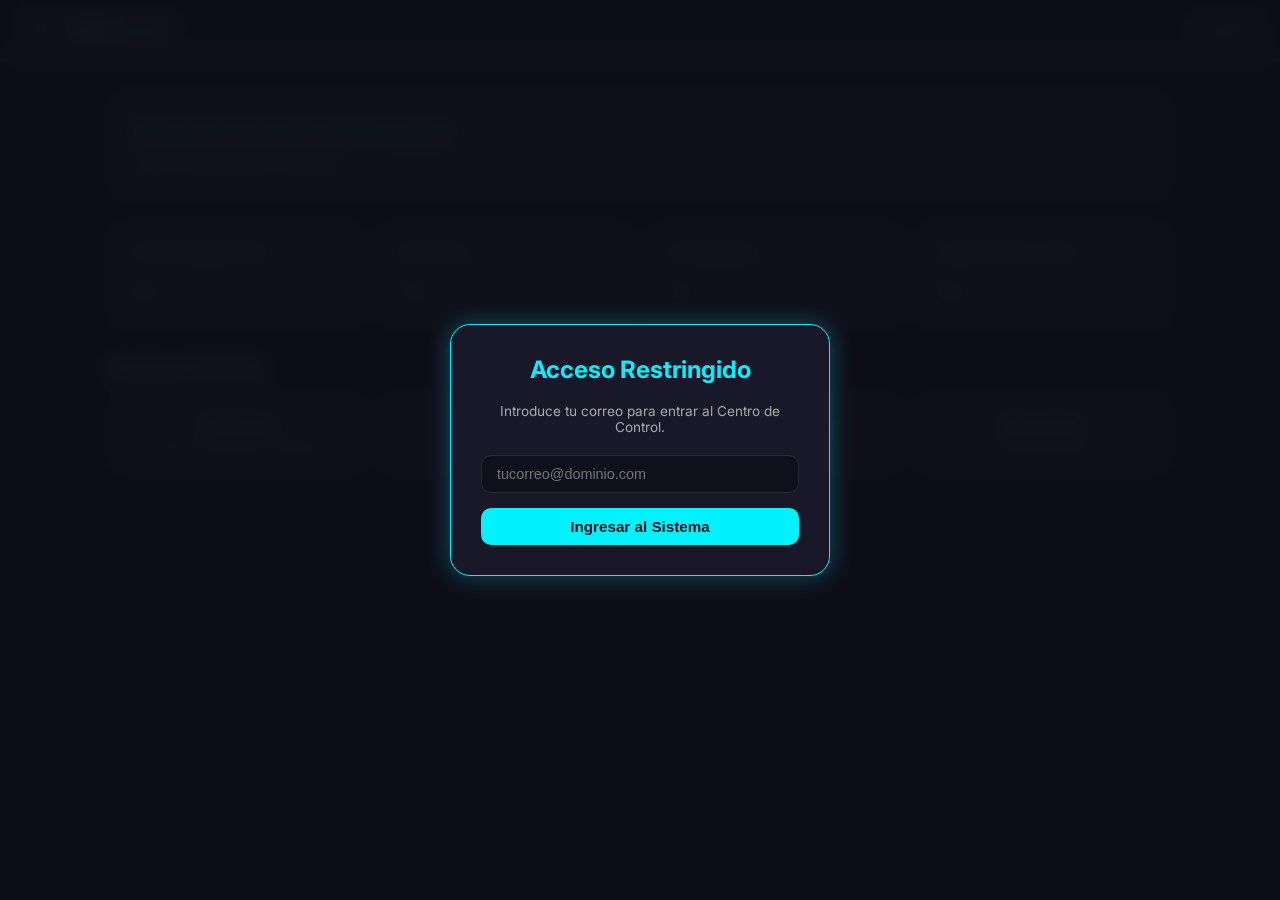
==== admin.html @ abd7623f "Update admin.html" ====
<!DOCTYPE html>
<html lang="es">
<head>
    <meta charset="UTF-8">
    <meta name="viewport" content="width=device-width, initial-scale=1.0">
    <title>Panel de Control - HLG-Tech</title>
    <link href="https://fonts.googleapis.com/css2?family=Inter:wght@300;400;500;700&display=swap" rel="stylesheet">
    <style>
        :root {
            --bg-main: #0f0f1a;
            --bg-card: rgba(30, 30, 45, 0.75);
            --accent: #00f2ff;
            --text-main: #ffffff;
            --text-muted: #aaaaaa;
            --border-color: rgba(255, 255, 255, 0.1);
        }

        body {
            font-family: 'Inter', sans-serif;
            background-color: var(--bg-main);
            color: var(--text-main);
            margin: 0;
            overflow-x: hidden;
        }

        /* --- PANTALLA DE ACCESO / LOGIN POR CORREO --- */
        #authScreen {
            position: fixed;
            top: 0; left: 0; width: 100%; height: 100vh;
            background: rgba(15, 15, 26, 0.95);
            backdrop-filter: blur(10px);
            display: flex;
            justify-content: center;
            align-items: center;
            z-index: 9999;
        }
        .auth-card {
            background: #181828;
            border: 1px solid var(--accent);
            padding: 30px;
            border-radius: 20px;
            width: 100%;
            max-width: 380px;
            box-shadow: 0 0 25px rgba(0, 242, 255, 0.3);
            text-align: center;
            box-sizing: border-box;
        }
        .auth-card h2 { margin-top: 0; color: var(--accent); font-size: 1.5em; }
        .auth-card p { font-size: 0.85em; color: var(--text-muted); margin-bottom: 20px; }
        .auth-card input {
            width: 100%;
            padding: 10px 15px;
            background: #10101c;
            border: 1px solid var(--border-color);
            border-radius: 10px;
            color: #fff;
            font-size: 0.9em;
            margin-bottom: 15px;
            box-sizing: border-box;
            outline: none;
            transition: border-color 0.3s;
        }
        .auth-card input:focus { border-color: var(--accent); }
        .auth-card button {
            width: 100%;
            padding: 10px;
            background: var(--accent);
            color: #0f0f1a;
            border: none;
            border-radius: 10px;
            font-weight: bold;
            cursor: pointer;
            font-size: 0.95em;
            transition: box-shadow 0.3s;
        }
        .auth-card button:hover { box-shadow: 0 0 15px rgba(0, 242, 255, 0.6); }
        #authError { color: #ff4d4d; font-size: 0.8em; margin-top: 10px; display: none; }

        /* --- NAVBAR DEL PANEL --- */
        .backoffice-nav {
            display: flex;
            justify-content: space-between;
            align-items: center;
            background: rgba(20, 20, 30, 0.95);
            border-bottom: 2px solid rgba(0, 242, 255, 0.3);
            padding: 12px 20px;
            position: sticky;
            top: 0;
            z-index: 1000;
            backdrop-filter: blur(10px);
        }
        .nav-left-group {
            display: flex;
            align-items: center;
            gap: 15px;
        }
        .menu-btn {
            background: transparent;
            border: 1px solid var(--border-color);
            color: var(--accent);
            padding: 6px 10px;
            border-radius: 8px;
            cursor: pointer;
            font-size: 1.1em;
            transition: all 0.2s;
        }
        .menu-btn:hover {
            border-color: var(--accent);
            background: rgba(0, 242, 255, 0.1);
        }
        .logo {
            font-size: 1.2em;
            font-weight: bold;
            color: #ffffff;
            text-decoration: none;
            text-shadow: 0 0 10px rgba(0, 242, 255, 0.5);
        }
        .logo span { color: var(--accent); }
        .user-badge {
            font-size: 0.8em;
            color: var(--text-muted);
            background: #181828;
            padding: 5px 12px;
            border-radius: 20px;
            border: 1px solid var(--border-color);
        }

        /* --- MENÚ LATERAL DESPLEGABLE (SIDEBAR) --- */
        .sidebar {
            position: fixed;
            top: 0;
            left: -260px;
            width: 260px;
            height: 100%;
            background: #141420;
            border-right: 1px solid var(--border-color);
            z-index: 1100;
            transition: left 0.3s ease;
            display: flex;
            flex-direction: column;
            box-sizing: border-box;
            padding: 20px;
        }
        .sidebar.open { left: 0; }
        .sidebar-header {
            display: flex;
            justify-content: space-between;
            align-items: center;
            margin-bottom: 30px;
            border-bottom: 1px solid var(--border-color);
            padding-bottom: 15px;
        }
        .close-sidebar {
            background: none;
            border: none;
            color: var(--text-muted);
            font-size: 1.5em;
            cursor: pointer;
        }
        .close-sidebar:hover { color: var(--accent); }
        .sidebar-menu {
            list-style: none;
            padding: 0;
            margin: 0;
            display: flex;
            flex-direction: column;
            gap: 10px;
        }
        .sidebar-menu li a {
            display: flex;
            align-items: center;
            gap: 10px;
            color: var(--text-main);
            text-decoration: none;
            padding: 10px 15px;
            border-radius: 10px;
            transition: background 0.2s, color 0.2s;
            font-size: 0.9em;
            cursor: pointer;
        }
        .sidebar-menu li a:hover {
            background: rgba(0, 242, 255, 0.15);
            color: var(--accent);
        }

        .sidebar-overlay {
            display: none;
            position: fixed;
            top: 0; left: 0; width: 100%; height: 100%;
            background: rgba(0,0,0,0.6);
            z-index: 1050;
        }
        .sidebar-overlay.open { display: block; }

        /* --- CONTENEDORES DE VISTAS --- */
        .view-section { display: none; }
        .view-section.active { display: block; }

        /* --- CONTENIDO PRINCIPAL (HOME DASHBOARD) --- */
        .main-container {
            max-width: 1100px;
            margin: 30px auto;
            padding: 0 20px;
            box-sizing: border-box;
        }
        .welcome-banner {
            background: var(--bg-card);
            border: 1px solid var(--border-color);
            border-radius: 16px;
            padding: 25px;
            margin-bottom: 25px;
            box-sizing: border-box;
        }
        .welcome-banner h1 { margin: 0 0 8px 0; font-size: 1.6em; color: var(--accent); }
        .welcome-banner p { margin: 0; color: var(--text-muted); font-size: 0.9em; }

        .stats-grid {
            display: grid;
            grid-template-columns: repeat(auto-fit, minmax(220px, 1fr));
            gap: 15px;
            margin-bottom: 30px;
        }
        .stat-card {
            background: var(--bg-card);
            border: 1px solid var(--border-color);
            border-radius: 14px;
            padding: 20px;
            box-sizing: border-box;
            transition: border-color 0.3s;
            cursor: pointer;
        }
        .stat-card:hover { border-color: var(--accent); }
        .stat-card h3 { margin: 0 0 10px 0; font-size: 0.85em; color: var(--text-muted); text-transform: uppercase; }
        .stat-card .value { font-size: 1.8em; font-weight: bold; color: var(--text-main); }

        .actions-section h3 { font-size: 1.1em; margin-bottom: 15px; color: var(--text-main); }
        .actions-grid {
            display: grid;
            grid-template-columns: repeat(auto-fit, minmax(200px, 1fr));
            gap: 15px;
        }
        .action-card {
            background: #181828;
            border: 1px solid var(--border-color);
            border-radius: 14px;
            padding: 20px;
            text-align: center;
            cursor: pointer;
            text-decoration: none;
            color: var(--text-main);
            transition: all 0.3s;
        }
        .action-card:hover {
            border-color: var(--accent);
            background: rgba(0, 242, 255, 0.05);
            transform: translateY(-3px);
            box-shadow: 0 5px 15px rgba(0, 242, 255, 0.15);
        }
        .action-card span { font-size: 1.8em; display: block; margin-bottom: 10px; }
        .action-card h4 { margin: 0 0 5px 0; font-size: 0.95em; color: var(--accent); }
        .action-card p { margin: 0; font-size: 0.75em; color: var(--text-muted); }

        /* --- FILTROS Y BARRA DE PRODUCTOS --- */
        .products-header {
            display: flex;
            justify-content: space-between;
            align-items: center;
            margin-bottom: 20px;
            gap: 15px;
            flex-wrap: wrap;
        }
        .filters-container {
            display: flex;
            gap: 10px;
            flex-wrap: wrap;
            margin-bottom: 20px;
            background: var(--bg-card);
            border: 1px solid var(--border-color);
            padding: 15px;
            border-radius: 14px;
            box-sizing: border-box;
        }
        .filters-container select, .filters-container input {
            background: #181828;
            border: 1px solid var(--border-color);
            padding: 8px 12px;
            border-radius: 8px;
            color: #fff;
            outline: none;
            font-size: 0.85em;
            flex: 1;
            min-width: 140px;
        }
        .filters-container select:focus, .filters-container input:focus { border-color: var(--accent); }

        /* --- TABLAS RESPONSIVAS --- */
        .table-responsive {
            background: var(--bg-card);
            border: 1px solid var(--border-color);
            border-radius: 14px;
            overflow-x: auto;
            box-sizing: border-box;
        }
        table {
            width: 100%;
            border-collapse: collapse;
            text-align: left;
            font-size: 0.9em;
        }
        th, td {
            padding: 12px 15px;
            border-bottom: 1px solid var(--border-color);
        }
        th {
            background: rgba(24, 24, 40, 0.9);
            color: var(--accent);
            font-weight: 600;
        }
        tr:hover td { background: rgba(0, 242, 255, 0.03); }
        .prod-thumb {
            width: 40px; height: 40px;
            border-radius: 8px;
            object-fit: cover;
            border: 1px solid var(--border-color);
        }
        .badge {
            padding: 4px 8px;
            border-radius: 6px;
            font-size: 0.75em;
            font-weight: bold;
        }
        .badge-pub { background: rgba(46, 204, 113, 0.15); color: #2ecc71; }
        .badge-unpub { background: rgba(241, 196, 15, 0.15); color: #f1c40f; }

        .btn-edit-row {
            background: rgba(0, 242, 255, 0.15);
            color: var(--accent);
            border: 1px solid var(--accent);
            padding: 5px 10px;
            border-radius: 6px;
            cursor: pointer;
            font-size: 0.75em;
            font-weight: bold;
            transition: all 0.2s;
        }
        .btn-edit-row:hover {
            background: var(--accent);
            color: #0f0f1a;
        }

        /* Botón de Reintentar en Tablas */
        .btn-retry {
            background: rgba(0, 242, 255, 0.15);
            color: var(--accent);
            border: 1px solid var(--accent);
            padding: 6px 14px;
            border-radius: 8px;
            cursor: pointer;
            font-size: 0.85em;
            font-weight: bold;
            margin-top: 8px;
            transition: all 0.2s;
        }
        .btn-retry:hover {
            background: var(--accent);
            color: #0f0f1a;
        }

        /* --- OVERLAY DE CARGA NEON --- */
        #neonLoaderOverlay {
            display: none;
            position: fixed;
            top: 0; left: 0; width: 100%; height: 100%;
            background: rgba(15, 15, 26, 0.85);
            backdrop-filter: blur(5px);
            z-index: 3000;
            justify-content: center;
            align-items: center;
            flex-direction: column;
            gap: 20px;
        }
        .neon-spinner {
            width: 60px;
            height: 60px;
            border: 4px solid rgba(0, 242, 255, 0.1);
            border-top: 4px solid var(--accent);
            border-radius: 50%;
            animation: spin 1s linear infinite;
            box-shadow: 0 0 15px rgba(0, 242, 255, 0.5);
        }
        @keyframes spin {
            0% { transform: rotate(0deg); }
            100% { transform: rotate(360deg); }
        }
        #neonLoaderText {
            color: var(--accent);
            font-size: 1.1em;
            font-weight: bold;
            text-shadow: 0 0 10px rgba(0, 242, 255, 0.5);
            letter-spacing: 0.5px;
        }
    </style>
</head>
<body>

    <!-- Overlay de Carga Neón -->
    <div id="neonLoaderOverlay">
        <div class="neon-spinner"></div>
        <div id="neonLoaderText">Procesando solicitud...</div>
    </div>

    <!-- Pantalla de Validación de Correo Obligatorio -->
    <div id="authScreen">
        <div class="auth-card">
            <h2>Acceso Restringido</h2>
            <p>Introduce tu correo para entrar al Centro de Control.</p>
            <input type="email" id="adminEmailInput" placeholder="tucorreo@dominio.com" autocomplete="email">
            <button onclick="verificarAcceso()">Ingresar al Sistema</button>
            <div id="authError">Correo no autorizado o error de conexión.</div>
        </div>
    </div>

    <!-- Menú Lateral Desplegable (Sidebar) -->
    <div class="sidebar-overlay" id="sidebarOverlay" onclick="toggleSidebar()"></div>
    <nav class="sidebar" id="appSidebar">
        <div class="sidebar-header">
            <span class="logo">HLG<span>-Panel</span></span>
            <button class="close-sidebar" onclick="toggleSidebar()">&times;</button>
        </div>
        <ul class="sidebar-menu">
            <li><a onclick="toggleSidebar(); cambiarVista('home')">Inicio</a></li>
            <li><a onclick="toggleSidebar(); cambiarVista('productos')">Gestionar Productos</a></li>
            <li><a onclick="toggleSidebar(); cambiarVista('categorias')">Gestionar Categorías</a></li>
            <li><a onclick="toggleSidebar(); abrirModalProducto('nuevo')">Nuevo Producto</a></li>
            <li><a onclick="toggleSidebar(); abrirModalCategoria()">Nueva Categoría</a></li>
            <li><a onclick="abrirModalTasa()">Tasa de Cambio</a></li>
            <li><a onclick="cerrarSesion()" style="color: #ff4d4d;">Cerrar Sesión</a></li>
        </ul>
    </nav>

    <!-- Barra Superior -->
    <header class="backoffice-nav">
        <div class="nav-left-group">
            <button class="menu-btn" onclick="toggleSidebar()">☰</button>
            <a href="#" onclick="cambiarVista('home')" class="logo">HLG<span>-Tech</span></a>
        </div>
        <div id="userDisplay" class="user-badge">Admin</div>
    </header>

    <!-- VISTA 1: HOME DASHBOARD -->
    <main id="view-home" class="view-section active main-container">
        <div class="welcome-banner">
            <h1>Panel de Control Principal</h1>
            <p>Resumen general del catálogo.</p>
        </div>

        <!-- Tarjetas de Estadísticas -->
        <div class="stats-grid">
            <div class="stat-card" onclick="cambiarVista('productos')">
                <h3>Total Productos</h3>
                <div class="value" id="statTotal">--</div>
            </div>
            <div class="stat-card" onclick="cambiarVista('productos')">
                <h3>En Stock</h3>
                <div class="value" id="statStock" style="color: #00f2ff;">--</div>
            </div>
            <div class="stat-card" onclick="cambiarVista('categorias')">
                <h3>Categorías</h3>
                <div class="value" id="statCategorias" style="color: #2ecc71;">--</div>
            </div>
            <div class="stat-card" onclick="abrirModalTasa()">
                <h3>Tasa Actual (CUP)</h3>
                <div class="value" id="statTasa">--</div>
            </div>
        </div>

        <!-- Accesos Directos -->
        <div class="actions-section">
            <h3>Acciones Rápidas</h3>
            <div class="actions-grid">
                <div class="action-card" onclick="cambiarVista('productos')">
                    <h4>Productos</h4>
                    <p>Filtrar y administrar catálogo</p>
                </div>
                <div class="action-card" onclick="cambiarVista('categorias')">
                    <h4>Categorías</h4>
                    <p>Ver listado y secciones</p>
                </div>
                <div class="action-card" onclick="abrirModalProducto('nuevo')">
                    <h4>Nuevo Producto</h4>
                    <p>Agregar ítem al catálogo</p>
                </div>
                <div class="action-card" onclick="sincronizarDatosRemotos()">
                    <h4>Sincronizar</h4>
                    <p>Recargar Datos</p>
                </div>
            </div>
        </div>
    </main>

    <!-- VISTA 2: LISTADO Y FILTRADO DE PRODUCTOS -->
    <main id="view-productos" class="view-section main-container">
        <div class="products-header">
            <div>
                <h1 style="margin:0 0 5px 0; color:var(--accent); font-size:1.5em;">Gestión de Productos</h1>
                <p style="margin:0; color:var(--text-muted); font-size:0.85em;">Filtra, revisa o edita los artículos del inventario.</p>
            </div>
        </div>

        <!-- Contenedor de Filtros Avanzados -->
        <div class="filters-container">
            <input type="text" id="filtroTexto" placeholder="🔍 Buscar nombre o código..." oninput="aplicarFiltrosProductos()">
            
            <select id="filtroCategoria" onchange="aplicarFiltrosProductos()">
                <option value="todos">📂 Todas las Categorías</option>
            </select>

            <select id="filtroStock" onchange="aplicarFiltrosProductos()">
                <option value="todos">Todos</option>
                <option value="con_stock">Con Stock</option>
                <option value="sin_stock">Sin Stock (Agotados)</option>
            </select>

            <select id="filtroPublicado" onchange="aplicarFiltrosProductos()">
                <option value="todos">Todos</option>
                <option value="si">Publicados</option>
                <option value="no">No Publicados</option>
            </select>
        </div>

        <div class="table-responsive">
            <table>
                <thead>
                    <tr>
                        <th>Imagen</th>
                        <th>Código</th>
                        <th>Nombre</th>
                        <th>Categoría</th>
                        <th>Precio (USD)</th>
                        <th>Stock</th>
                        <th>Publicado</th>
                        <th>Acción</th>
                    </tr>
                </thead>
                <tbody id="tablaProductosBody">
                    <tr><td colspan="8" style="text-align:center; color:var(--text-muted);">Cargando productos...</td></tr>
                </tbody>
            </table>
        </div>
    </main>

    <!-- VISTA 3: LISTADO DE CATEGORÍAS -->
    <main id="view-categorias" class="view-section main-container">
        <div class="products-header">
            <div>
                <h1 style="margin:0 0 5px 0; color:var(--accent); font-size:1.5em;">Listado de Categorías</h1>
                <p style="margin:0; color:var(--text-muted); font-size:0.85em;">Secciones activas y cantidad de productos asignados.</p>
            </div>
            <button onclick="abrirModalCategoria()" style="background:var(--accent); color:#0f0f1a; border:none; padding:10px 15px; border-radius:10px; font-weight:bold; cursor:pointer;">+ Nueva Categoría</button>
        </div>

        <div class="table-responsive">
            <table>
                <thead>
                    <tr>
                        <th>#</th>
                        <th>Nombre de la Categoría</th>
                        <th>Productos Totales en la Sección</th>
                    </tr>
                </thead>
                <tbody id="tablaCategoriasBody">
                    <tr><td colspan="3" style="text-align:center; color:var(--text-muted);">Cargando categorías...</td></tr>
                </tbody>
            </table>
        </div>
    </main>

    <!-- Modal Flotante de Tasa de Cambio -->
    <div id="tasaModal" style="display:none; position:fixed; top:0; left:0; width:100%; height:100%; background:rgba(0,0,0,0.7); z-index:2000; justify-content:center; align-items:center;">
        <div style="background:#181828; border:1px solid #00f2ff; padding:25px; border-radius:16px; width:100%; max-width:320px; text-align:center; box-shadow: 0 0 20px rgba(0,242,255,0.2);">
            <h3 style="color:#00f2ff; margin-top:0;">Actualizar Tasa de Cambio</h3>
            <p style="font-size:0.85em; color:#aaa; margin-bottom:15px;">Introduce el nuevo valor del CUP por dólar:</p>
            <input type="number" id="nuevaTasaInput" placeholder="Ej: 350" style="width:100%; padding:10px; background:#10101c; border:1px solid rgba(255,255,255,0.1); border-radius:8px; color:#fff; font-size:1.1em; text-align:center; box-sizing:border-box; margin-bottom:15px; outline:none;">
            <div style="display:flex; gap:10px;">
                <button onclick="guardarNuevaTasa()" style="flex:1; padding:10px; background:#00f2ff; color:#0f0f1a; border:none; border-radius:8px; font-weight:bold; cursor:pointer;">Guardar</button>
                <button onclick="cerrarModalTasa()" style="flex:1; padding:10px; background:transparent; color:#aaa; border:1px solid rgba(255,255,255,0.1); border-radius:8px; cursor:pointer;">Cancelar</button>
            </div>
        </div>
    </div>

    <!-- MODAL PARA CREAR / EDITAR PRODUCTO -->
    <div id="productoModal" style="display:none; position:fixed; top:0; left:0; width:100%; height:100%; background:rgba(0,0,0,0.8); z-index:2000; justify-content:center; align-items:center; overflow-y:auto; padding:20px; box-sizing:border-box;">
        <div style="background:#181828; border:1px solid #00f2ff; padding:25px; border-radius:16px; width:100%; max-width:450px; box-shadow: 0 0 25px rgba(0,242,255,0.2); box-sizing:border-box; margin:auto;">
            <h3 id="modalProductoTitulo" style="color:#00f2ff; margin-top:0; text-align:center;">Nuevo Producto</h3>
            
            <div style="margin-bottom:12px;">
                <label style="font-size:0.8em; color:#aaa; display:block; margin-bottom:4px;">Código:</label>
                <input type="text" id="prodCodigo" disabled style="width:100%; padding:9px; background:#10101c; border:1px solid rgba(255,255,255,0.1); border-radius:8px; color:#00f2ff; font-weight:bold; box-sizing:border-box;" placeholder="Se generará al guardar">
            </div>

            <div style="margin-bottom:12px;">
                <label style="font-size:0.8em; color:#aaa; display:block; margin-bottom:4px;">Nombre del Producto:</label>
                <input type="text" id="prodNombre" placeholder="Ej: Samsung Galaxy..." style="width:100%; padding:9px; background:#10101c; border:1px solid rgba(255,255,255,0.1); border-radius:8px; color:#fff; box-sizing:border-box; outline:none;">
            </div>

            <div style="display:flex; gap:10px; margin-bottom:12px;">
                <div style="flex:1;">
                    <label style="font-size:0.8em; color:#aaa; display:block; margin-bottom:4px;">Precio (USD):</label>
                    <input type="number" id="prodPrecio" placeholder="0.00" style="width:100%; padding:9px; background:#10101c; border:1px solid rgba(255,255,255,0.1); border-radius:8px; color:#fff; box-sizing:border-box; outline:none;">
                </div>
                <div style="flex:1;">
                    <label style="font-size:0.8em; color:#aaa; display:block; margin-bottom:4px;">Stock:</label>
                    <input type="number" id="prodStock" value="5" style="width:100%; padding:9px; background:#10101c; border:1px solid rgba(255,255,255,0.1); border-radius:8px; color:#fff; box-sizing:border-box; outline:none;">
                </div>
            </div>

            <div style="display:flex; gap:10px; margin-bottom:12px;">
                <div style="flex:1;">
                    <label style="font-size:0.8em; color:#aaa; display:block; margin-bottom:4px;">Categoría:</label>
                    <select id="prodCategoria" style="width:100%; padding:9px; background:#10101c; border:1px solid rgba(255,255,255,0.1); border-radius:8px; color:#fff; box-sizing:border-box; outline:none;"></select>
                </div>
                <div style="flex:1;">
                    <label style="font-size:0.8em; color:#aaa; display:block; margin-bottom:4px;">¿Mostrar en tienda?</label>
                    <select id="prodMostrar" style="width:100%; padding:9px; background:#10101c; border:1px solid rgba(255,255,255,0.1); border-radius:8px; color:#fff; box-sizing:border-box; outline:none;">
                        <option value="true">Sí (Visible)</option>
                        <option value="false">No (Oculto)</option>
                    </select>
                </div>
            </div>

            <div style="margin-bottom:12px;">
                <label style="font-size:0.8em; color:#aaa; display:block; margin-bottom:6px;">Imagen del Producto:</label>
                <input type="file" id="prodFileImage" accept="image/*" style="display:none;" onchange="actualizarNombreArchivo(this)">
                
                <label for="prodFileImage" id="fileDropBox" style="display:flex; align-items:center; justify-content:space-between; width:100%; padding:10px 14px; background:#10101c; border:1px dashed var(--border-color); border-radius:10px; color:#fff; box-sizing:border-box; cursor:pointer; transition:all 0.3s;">
                    <div style="display:flex; align-items:center; gap:10px; overflow:hidden;">
                        <span style="font-size:1.2em;">📁</span>
                        <span id="fileLabelText" style="font-size:0.85em; color:var(--text-muted); white-space:nowrap; overflow:hidden; text-overflow:ellipsis;">Seleccionar imagen...</span>
                    </div>
                    <span style="background:rgba(0, 242, 255, 0.15); color:var(--accent); padding:4px 10px; border-radius:6px; font-size:0.75em; font-weight:bold; white-space:nowrap;">Explorar</span>
                </label>
                <small style="color:var(--text-muted); display:block; margin-top:4px; font-size:0.75em;">Si ya tiene imagen y no seleccionas otra, se mantendrá la actual.</small>
            </div>

            <div style="margin-bottom:15px;">
                <label style="font-size:0.8em; color:#aaa; display:block; margin-bottom:4px;">Descripción:</label>
                <textarea id="prodDesc" rows="2" placeholder="Detalles del artículo..." style="width:100%; padding:9px; background:#10101c; border:1px solid rgba(255,255,255,0.1); border-radius:8px; color:#fff; box-sizing:border-box; outline:none; resize:none;"></textarea>
            </div>

            <div style="display:flex; gap:10px;">
                <button onclick="guardarProductoSubmit()" style="flex:1; padding:10px; background:#00f2ff; color:#0f0f1a; border:none; border-radius:8px; font-weight:bold; cursor:pointer;">Guardar</button>
                <button onclick="cerrarModalProducto()" style="flex:1; padding:10px; background:transparent; color:#aaa; border:1px solid rgba(255,255,255,0.1); border-radius:8px; cursor:pointer;">Cancelar</button>
            </div>
        </div>
    </div>

    <!-- MODAL PARA CREAR NUEVA CATEGORÍA -->
    <div id="categoriaModal" style="display:none; position:fixed; top:0; left:0; width:100%; height:100%; background:rgba(0,0,0,0.8); z-index:2000; justify-content:center; align-items:center; padding:20px; box-sizing:border-box;">
        <div style="background:#181828; border:1px solid #00f2ff; padding:25px; border-radius:16px; width:100%; max-width:350px; box-shadow: 0 0 25px rgba(0,242,255,0.2); box-sizing:border-box; margin:auto; text-align:center;">
            <h3 style="color:#00f2ff; margin-top:0;">Nueva Categoría</h3>
            <p style="font-size:0.85em; color:#aaa; margin-bottom:15px;">Introduce el nombre de la nueva categoría:</p>
            <input type="text" id="nuevaCategoriaInput" placeholder="Ej: Electrónica" style="width:100%; padding:10px; background:#10101c; border:1px solid rgba(255,255,255,0.1); border-radius:8px; color:#fff; font-size:1em; box-sizing:border-box; margin-bottom:15px; outline:none;">
            <div style="display:flex; gap:10px;">
                <button onclick="guardarNuevaCategoria()" style="flex:1; padding:10px; background:#00f2ff; color:#0f0f1a; border:none; border-radius:8px; font-weight:bold; cursor:pointer;">Crear</button>
                <button onclick="cerrarModalCategoria()" style="flex:1; padding:10px; background:transparent; color:#aaa; border:1px solid rgba(255,255,255,0.1); border-radius:8px; cursor:pointer;">Cancelar</button>
            </div>
        </div>
    </div>

    <script>
        const API_URL = 'https://script.google.com/macros/s/AKfycbxOhdI2nEWulQzgKoqrOF77nTorJ5uQsi866J6gJ9QmyT91Ngy62b7Ux0onc_fbzUXv1A/exec';
        
        const CLOUDINARY_CLOUD_NAME = 'kla50st7';
        const CLOUDINARY_UPLOAD_PRESET = 'HLG TECH';

        let cacheAdmins = [];
        let globalDataCache = null;
        let modoEdicion = 'nuevo';
        let codigoEditandoActual = '';
        let imagenActualUrl = '';

        function mostrarLoaderNeon(texto) {
            document.getElementById('neonLoaderText').innerText = texto;
            document.getElementById('neonLoaderOverlay').style.display = 'flex';
        }

        function ocultarLoaderNeon() {
            document.getElementById('neonLoaderOverlay').style.display = 'none';
        }

        async function sincronizarDatosRemotos() {
            mostrarLoaderNeon("Sincronizando datos...");
            try {
                const res = await fetch(API_URL);
                const data = await res.json();
                globalDataCache = data;
                cacheAdmins = data.admins || [];
                renderizarDashboard(data);
                aplicarFiltrosProductos();
                renderizarTablaCategorias();
                ocultarLoaderNeon();
            } catch (e) {
                ocultarLoaderNeon();
                alert("No se pudo sincronizar.");
                // Si falla la sincronización manual estando en productos, mostramos el botón de reintentar
                mostrarErrorTablaProductos();
            }
        }

        async function verificarAcceso() {
            const input = document.getElementById('adminEmailInput').value.trim().toLowerCase();
            const errorDiv = document.getElementById('authError');
            errorDiv.style.display = 'none';
            mostrarLoaderNeon("Verificando credenciales...");

            try {
                const res = await fetch(API_URL);
                const data = await res.json();
                cacheAdmins = data.admins || [];
                ocultarLoaderNeon();

                if (cacheAdmins.includes(input)) {
                    localStorage.setItem('hlg_admin_email', input);
                    document.getElementById('authScreen').style.display = 'none';
                    document.getElementById('userDisplay').innerText = input;
                    renderizarDashboard(data);
                } else {
                    errorDiv.innerText = "Acceso Denegado";
                    errorDiv.style.display = 'block';
                }
            } catch (e) {
                ocultarLoaderNeon();
                errorDiv.innerText = "Error de conexión.";
                errorDiv.style.display = 'block';
            }
        }

        window.addEventListener('DOMContentLoaded', async () => {
            const guardado = localStorage.getItem('hlg_admin_email');
            if (guardado) {
                try {
                    const res = await fetch(API_URL);
                    const data = await res.json();
                    cacheAdmins = data.admins || [];

                    if (cacheAdmins.includes(guardado)) {
                        document.getElementById('authScreen').style.display = 'none';
                        document.getElementById('userDisplay').innerText = guardado;
                        renderizarDashboard(data);
                        return;
                    }
                } catch (e) {
                    console.error("No se pudo validar sesión offline", e);
                    mostrarErrorTablaProductos();
                }
                localStorage.removeItem('hlg_admin_email');
            }
        });

        function cerrarSesion() {
            localStorage.removeItem('hlg_admin_email');
            location.reload();
        }

        function toggleSidebar() {
            document.getElementById('appSidebar').classList.toggle('open');
            document.getElementById('sidebarOverlay').classList.toggle('open');
        }

        function cambiarVista(vistaId) {
            document.querySelectorAll('.view-section').forEach(el => el.classList.remove('active'));
            if (vistaId === 'home') {
                document.getElementById('view-home').classList.add('active');
            } else if (vistaId === 'productos') {
                document.getElementById('view-productos').classList.add('active');
                inicializarFiltrosProductos();
                aplicarFiltrosProductos();
            } else if (vistaId === 'categorias') {
                document.getElementById('view-categorias').classList.add('active');
                renderizarTablaCategorias();
            }
            window.scrollTo(0, 0);
        }

        function renderizarDashboard(data) {
            globalDataCache = data;
            const productos = data.productos || [];
            const categorias = data.categorias || [];
            const tasa = data.tasa || 650;

            let total = productos.length;
            let agotados = productos.filter(p => parseInt(p.Stock) <= 0).length;
            let enStock = total - agotados;

            document.getElementById('statTotal').innerText = total;
            document.getElementById('statStock').innerText = enStock;
            document.getElementById('statCategorias').innerText = categorias.length;
            document.getElementById('statTasa').innerText = `${tasa} CUP`;
        }

        function inicializarFiltrosProductos() {
            if (!globalDataCache) return;
            const selectCat = document.getElementById('filtroCategoria');
            const categorias = globalDataCache.categorias || [];
            
            selectCat.innerHTML = `<option value="todos">📂 Todas las Categorías</option>`;
            categorias.forEach(cat => {
                const opt = document.createElement('option');
                opt.value = cat;
                opt.innerText = cat;
                selectCat.appendChild(opt);
            });
        }

        function mostrarErrorTablaProductos() {
            const tbody = document.getElementById('tablaProductosBody');
            tbody.innerHTML = `
                <tr>
                    <td colspan="8" style="text-align:center; padding: 25px;">
                        <span style="color: #ff4d4d; display:block; margin-bottom:8px;">Error al cargar o sincronizar los productos.</span>
                        <button class="btn-retry" onclick="sincronizarDatosRemotos()">Reintentar Carga</button>
                    </td>
                </tr>
            `;
        }

        function aplicarFiltrosProductos() {
            if (!globalDataCache || !globalDataCache.productos) {
                mostrarErrorTablaProductos();
                return;
            }
            const tbody = document.getElementById('tablaProductosBody');
            tbody.innerHTML = "";

            const texto = document.getElementById('filtroTexto').value.toLowerCase();
            const catFiltro = document.getElementById('filtroCategoria').value;
            const stockFiltro = document.getElementById('filtroStock').value;
            const pubFiltro = document.getElementById('filtroPublicado').value;

            const productos = globalDataCache.productos;

            const filtrados = productos.filter(p => {
                const nombre = String(p.Nombre || "").toLowerCase();
                const codigo = String(p.Código || p.Codigo || "").toLowerCase();
                const categoria = String(p.Categoria || "General");
                const stock = parseInt(p.Stock || 0);
                
                const mostrarVal = p.Mostrar;
                const estaPublicado = (mostrarVal === true || String(mostrarVal).toUpperCase() === "TRUE" || String(mostrarVal).toUpperCase() === "VERDADERO" || mostrarVal === 1);

                if (texto && !nombre.includes(texto) && !codigo.includes(texto)) return false;
                if (catFiltro !== "todos" && categoria !== catFiltro) return false;
                if (stockFiltro === "con_stock" && stock <= 0) return false;
                if (stockFiltro === "sin_stock" && stock > 0) return false;
                if (pubFiltro === "si" && !estaPublicado) return false;
                if (pubFiltro === "no" && estaPublicado) return false;

                return true;
            });

            if (filtrados.length === 0) {
                tbody.innerHTML = `<tr><td colspan="8" style="text-align:center; color:var(--text-muted);">No se encontraron productos con los filtros seleccionados.</td></tr>`;
                return;
            }

            filtrados.forEach(p => {
                const codigo = p.Código || p.Codigo || "S/C";
                const nombre = p.Nombre || "Sin nombre";
                const categoria = p.Categoria || "General";
                const precio = parseFloat(p.Precio || 0).toFixed(2);
                const stock = parseInt(p.Stock || 0);
                const imagen = p.Imagen || p.Imagen_URL || "https://via.placeholder.com/40";

                const mostrarVal = p.Mostrar;
                const estaPublicado = (mostrarVal === true || String(mostrarVal).toUpperCase() === "TRUE" || String(mostrarVal).toUpperCase() === "VERDADERO" || mostrarVal === 1);

                const tr = document.createElement('tr');
                tr.innerHTML = `
                    <td><img src="${imagen}" class="prod-thumb" onerror="this.src='https://via.placeholder.com/40'"></td>
                    <td style="color:var(--accent); font-weight:bold;">${codigo}</td>
                    <td>${nombre}</td>
                    <td>${categoria}</td>
                    <td>$${precio}</td>
                    <td>${stock}</td>
                    <td><span class="badge ${estaPublicado ? 'badge-pub' : 'badge-unpub'}">${estaPublicado ? 'Publicado' : 'Oculto'}</span></td>
                    <td><button class="btn-edit-row" onclick="abrirModalEditarProducto('${codigo}')">Editar</button></td>
                `;
                tbody.appendChild(tr);
            });
        }

        function renderizarTablaCategorias() {
            if (!globalDataCache) return;
            const tbody = document.getElementById('tablaCategoriasBody');
            tbody.innerHTML = "";

            const categorias = globalDataCache.categorias || [];
            const productos = globalDataCache.productos || [];

            if (categorias.length === 0) {
                tbody.innerHTML = `<tr><td colspan="3" style="text-align:center; color:var(--text-muted);">No hay categorías registradas.</td></tr>`;
                return;
            }

            categorias.forEach((cat, index) => {
                const cantidadProd = productos.filter(p => String(p.Categoria || "").trim() === String(cat).trim()).length;
                const tr = document.createElement('tr');
                tr.innerHTML = `
                    <td style="color:var(--text-muted);">${index + 1}</td>
                    <td style="color:var(--accent); font-weight:bold;">${cat}</td>
                    <td>${cantidadProd} producto(s)</td>
                `;
                tbody.appendChild(tr);
            });
        }

        function abrirModalTasa() {
            const tasaActualText = document.getElementById('statTasa').innerText;
            const valorActual = parseInt(tasaActualText) || '';
            document.getElementById('nuevaTasaInput').value = valorActual;
            document.getElementById('tasaModal').style.display = 'flex';
        }

        function cerrarModalTasa() {
            document.getElementById('tasaModal').style.display = 'none';
        }

        async function guardarNuevaTasa() {
            const nuevaTasa = document.getElementById('nuevaTasaInput').value;
            if (!nuevaTasa) {
                alert("Por favor introduce un valor válido.");
                return;
            }
            mostrarLoaderNeon("Actualizando tasa de cambio...");

            try {
                const response = await fetch(API_URL, {
                    method: 'POST',
                    body: JSON.stringify({ tasa: Number(nuevaTasa) })
                });
                const resultado = await response.json();
                ocultarLoaderNeon();

                if (resultado.success) {
                    if (globalDataCache) globalDataCache.tasa = Number(nuevaTasa);
                    document.getElementById('statTasa').innerText = `${resultado.tasa} CUP`;
                    cerrarModalTasa();
                } else {
                    alert("Error al guardar: " + resultado.message);
                }
            } catch (e) {
                ocultarLoaderNeon();
                console.error(e);
                alert("Error de conexión al actualizar la tasa.");
            }
        }

        function abrirModalCategoria() {
            document.getElementById('nuevaCategoriaInput').value = "";
            document.getElementById('categoriaModal').style.display = 'flex';
        }

        function cerrarModalCategoria() {
            document.getElementById('categoriaModal').style.display = 'none';
        }

        async function guardarNuevaCategoria() {
            const nombreCat = document.getElementById('nuevaCategoriaInput').value.trim();
            if (!nombreCat) {
                alert("Introduce un nombre para la categoría.");
                return;
            }
            mostrarLoaderNeon("Creando categoría...");

            try {
                const response = await fetch(API_URL, {
                    method: 'POST',
                    body: JSON.stringify({ accion: "crear_categoria", nombre: nombreCat })
                });
                const resultado = await response.json();
                ocultarLoaderNeon();

                if (resultado.success) {
                    if (globalDataCache) {
                        if (!globalDataCache.categorias) globalDataCache.categorias = [];
                        if (!globalDataCache.categorias.includes(nombreCat)) {
                            globalDataCache.categorias.push(nombreCat);
                        }
                    }
                    cerrarModalCategoria();
                    renderizarDashboard(globalDataCache);
                    inicializarFiltrosProductos();
                    renderizarTablaCategorias();
                } else {
                    alert("Error al crear la categoría: " + resultado.message);
                }
            } catch (e) {
                ocultarLoaderNeon();
                console.error(e);
                alert("Error de conexión al crear la categoría.");
            }
        }

        function actualizarNombreArchivo(input) {
            const labelText = document.getElementById('fileLabelText');
            const dropBox = document.getElementById('fileDropBox');
            
            if (input.files && input.files.length > 0) {
                const nombreArchivo = input.files[0].name;
                labelText.innerText = nombreArchivo;
                labelText.style.color = "var(--accent)";
                dropBox.style.borderColor = "var(--accent)";
                dropBox.style.background = "rgba(0, 242, 255, 0.03)";
            } else {
                labelText.innerText = "Haz clic para seleccionar imagen...";
                labelText.style.color = "var(--text-muted)";
                dropBox.style.borderColor = "var(--border-color)";
                dropBox.style.background = "#10101c";
            }
        }

        function poblarSelectCategorias(categoriaSeleccionada = "") {
            if (!globalDataCache) return;
            const categoriasList = globalDataCache.categorias || [];
            const selectCat = document.getElementById('prodCategoria');
            selectCat.innerHTML = "";
            
            if (categoriasList.length > 0) {
                categoriasList.forEach(cat => {
                    const opt = document.createElement('option');
                    opt.value = cat;
                    opt.innerText = cat;
                    if (cat === categoriaSeleccionada) opt.selected = true;
                    selectCat.appendChild(opt);
                });
            } else {
                const opt = document.createElement('option');
                opt.value = "General";
                opt.innerText = "General";
                selectCat.appendChild(opt);
            }
        }

        function abrirModalProducto(modo, productoData = null) {
            modoEdicion = modo;
            poblarSelectCategorias(productoData ? productoData.Categoria : "");

            if (modo === 'nuevo') {
                document.getElementById('modalProductoTitulo').innerText = "Nuevo Producto";
                
                const productos = globalDataCache ? (globalDataCache.productos || []) : [];
                let maxNum = 0;
                productos.forEach(p => {
                    const codVal = p.Código || p.Codigo || "";
                    const match = String(codVal).match(/(\d+)$/);
                    if (match) {
                        const num = parseInt(match[1], 10);
                        if (num > maxNum) maxNum = num;
                    }
                });
                const siguienteCodigo = "TH" + String(maxNum + 1).padStart(6, '0');
                document.getElementById('prodCodigo').value = siguienteCodigo;
                
                document.getElementById('prodNombre').value = "";
                document.getElementById('prodPrecio').value = "";
                document.getElementById('prodStock').value = "5";
                document.getElementById('prodMostrar').value = "true";
                document.getElementById('prodFileImage').value = "";
                document.getElementById('prodDesc').value = "";
                imagenActualUrl = "";

                document.getElementById('fileLabelText').innerText = "Haz clic para seleccionar imagen...";
                document.getElementById('fileLabelText').style.color = "var(--text-muted)";
                document.getElementById('fileDropBox').style.borderColor = "var(--border-color)";
                document.getElementById('fileDropBox').style.background = "#10101c";
            } else if (modo === 'editar' && productoData) {
                document.getElementById('modalProductoTitulo').innerText = "Editar Producto";
                codigoEditandoActual = productoData.Código || productoData.Codigo || "";
                
                document.getElementById('prodCodigo').value = codigoEditandoActual;
                document.getElementById('prodNombre').value = productoData.Nombre || "";
                document.getElementById('prodPrecio').value = productoData.Precio || "";
                document.getElementById('prodStock').value = productoData.Stock !== undefined ? productoData.Stock : 5;
                
                const mostrarVal = productoData.Mostrar;
                const estaPublicado = (mostrarVal === true || String(mostrarVal).toUpperCase() === "TRUE" || String(mostrarVal).toUpperCase() === "VERDADERO" || mostrarVal === 1);
                document.getElementById('prodMostrar').value = estaPublicado ? "true" : "false";

                document.getElementById('prodDesc').value = productoData.Descripcion || "";
                
                imagenActualUrl = productoData.Imagen || productoData.Imagen_URL || "";
                document.getElementById('prodFileImage').value = "";

                if (imagenActualUrl) {
                    document.getElementById('fileLabelText').innerText = "Imagen actual cargada (haz clic para cambiarla)";
                    document.getElementById('fileLabelText').style.color = "var(--accent)";
                } else {
                    document.getElementById('fileLabelText').innerText = "Haz clic para seleccionar imagen...";
                    document.getElementById('fileLabelText').style.color = "var(--text-muted)";
                }
                document.getElementById('fileDropBox').style.borderColor = "var(--border-color)";
                document.getElementById('fileDropBox').style.background = "#10101c";
            }

            document.getElementById('productoModal').style.display = 'flex';
        }

        function abrirModalEditarProducto(codigo) {
            if (!globalDataCache || !globalDataCache.productos) return;
            const producto = globalDataCache.productos.find(p => String(p.Código || p.Codigo || "").trim() === String(codigo).trim());
            if (producto) {
                abrirModalProducto('editar', producto);
            } else {
                alert("No se encontró el producto para editar.");
            }
        }

        function cerrarModalProducto() {
            document.getElementById('productoModal').style.display = 'none';
        }

        async function subirImagenACloudinary(fileInput) {
            if (!fileInput || fileInput.files.length === 0) return "";
            
            const file = fileInput.files[0];
            const formData = new FormData();
            formData.append('file', file);
            formData.append('upload_preset', CLOUDINARY_UPLOAD_PRESET);

            try {
                const response = await fetch(`https://api.cloudinary.com/v1_1/${CLOUDINARY_CLOUD_NAME}/image/upload`, {
                    method: 'POST',
                    body: formData
                });
                const data = await response.json();
                if (data.secure_url) {
                    return data.secure_url;
                } else {
                    console.error("Error al subir imagen:", data);
                    return "";
                }
            } catch (err) {
                console.error("Excepción en subida de Cloudinary:", err);
                return "";
            }
        }

        async function guardarProductoSubmit() {
            const nombre = document.getElementById('prodNombre').value.trim();
            const precio = document.getElementById('prodPrecio').value;
            const stock = document.getElementById('prodStock').value;
            const categoria = document.getElementById('prodCategoria').value;
            const mostrarVal = document.getElementById('prodMostrar').value === "true";
            const fileInput = document.getElementById('prodFileImage');
            const descripcion = document.getElementById('prodDesc').value.trim();
            const codigoAsignado = document.getElementById('prodCodigo').value.trim();

            if (!nombre || !precio) {
                alert("El nombre y el precio son obligatorios.");
                return;
            }

            mostrarLoaderNeon("Subiendo imagen y guardando...");

            let imagenUrl = imagenActualUrl;
            if (fileInput.files && fileInput.files.length > 0) {
                const urlSubida = await subirImagenACloudinary(fileInput);
                if (urlSubida) {
                    imagenUrl = urlSubida;
                }
            }

            const itemData = {
                "Código": codigoAsignado,
                "Codigo": codigoAsignado,
                "Nombre": nombre,
                "Precio": Number(precio),
                "Moneda": "USD",
                "Descripcion": descripcion,
                "Imagen": imagenUrl,
                "Imagen_URL": imagenUrl,
                "Estado": Number(stock) > 0 ? "Disponible" : "Agotado",
                "Mostrar": mostrarVal,
                "Stock": Number(stock),
                "Categoria": categoria
            };

            let accionEndpoint = "crear_producto";
            if (modoEdicion === 'editar') {
                accionEndpoint = "editar_producto";
            }

            try {
                const response = await fetch(API_URL, {
                    method: 'POST',
                    body: JSON.stringify({ accion: accionEndpoint, producto: itemData })
                });
                const resultado = await response.json();
                ocultarLoaderNeon();

                if (resultado.success) {
                    cerrarModalProducto();
                    
                    if (globalDataCache && globalDataCache.productos) {
                        if (modoEdicion === 'nuevo') {
                            globalDataCache.productos.push(itemData);
                        } else {
                            const index = globalDataCache.productos.findIndex(p => String(p.Código || p.Codigo || "").trim() === String(codigoAsignado).trim());
                            if (index !== -1) {
                                globalDataCache.productos[index] = itemData;
                            }
                        }
                    }

                    renderizarDashboard(globalDataCache);
                    aplicarFiltrosProductos();
                    renderizarTablaCategorias();
                } else {
                    alert("Error al guardar: " + (resultado.message || "Desconocido"));
                }
            } catch (e) {
                ocultarLoaderNeon();
                console.error(e);
                alert("Error de conexión al guardar el producto.");
            }
        }
    </script>
</body>
</html>
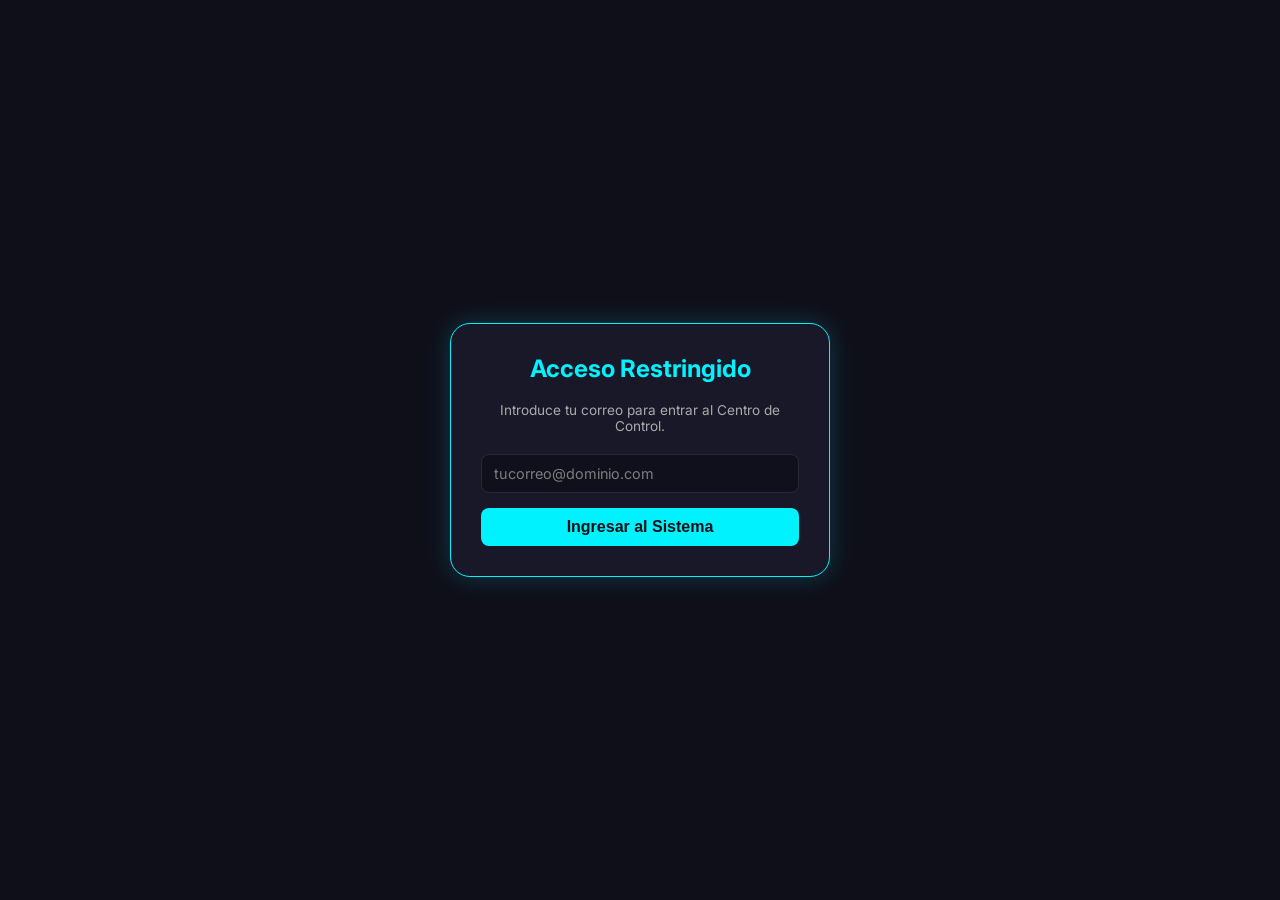
==== commit b7b4233d: "Update admin.html" ====
--- a/admin.html
+++ b/admin.html
@@ -9,10 +9,23 @@
         :root {
             --bg-main: #0f0f1a;
             --bg-card: rgba(30, 30, 45, 0.75);
+            --bg-input: #10101c;
+            --bg-modal: #181828;
             --accent: #00f2ff;
             --text-main: #ffffff;
             --text-muted: #aaaaaa;
             --border-color: rgba(255, 255, 255, 0.1);
+        }
+
+        [data-theme="light"] {
+            --bg-main: #f4f5f7;
+            --bg-card: rgba(255, 255, 255, 0.85);
+            --bg-input: #ffffff;
+            --bg-modal: #ffffff;
+            --accent: #007bff;
+            --text-main: #1f2937;
+            --text-muted: #6b7280;
+            --border-color: rgba(0, 0, 0, 0.15);
         }
 
         body {
@@ -21,406 +34,255 @@
             color: var(--text-main);
             margin: 0;
             overflow-x: hidden;
-        }
-
-        /* --- PANTALLA DE ACCESO / LOGIN POR CORREO --- */
+            transition: background-color 0.3s ease, color 0.3s ease;
+        }
+
+        /* --- BOTONES GLOBALES --- */
+        button, .btn {
+            appearance: none;
+            -webkit-appearance: none;
+            background-color: var(--accent);
+            color: #0f0f1a;
+            border: none;
+            border-radius: 8px;
+            padding: 10px 16px;
+            font-size: 1rem;
+            font-weight: 500;
+            cursor: pointer;
+            transition: opacity 0.2s ease, transform 0.1s ease;
+            display: inline-flex;
+            align-items: center;
+            justify-content: center;
+            text-align: center;
+        }
+        [data-theme="light"] button, [data-theme="light"] .btn {
+            color: #ffffff;
+        }
+        button:hover, .btn:hover { opacity: 0.9; }
+        button:active, .btn:active { transform: scale(0.98); }
+
+        /* --- SELECTORES Y INPUTS DINÁMICOS --- */
+        input[type="text"], input[type="email"], input[type="number"], input[type="date"], select, textarea {
+            background-color: var(--bg-input) !important;
+            border: 1px solid var(--border-color) !important;
+            color: var(--text-main) !important;
+            padding: 10px 12px !important;
+            border-radius: 8px !important;
+            outline: none !important;
+            font-family: 'Inter', sans-serif;
+            font-size: 0.9em;
+            box-sizing: border-box;
+            transition: border-color 0.2s;
+        }
+        input::placeholder { color: var(--text-muted); opacity: 0.7; }
+        input:focus, select:focus { border-color: var(--accent) !important; box-shadow: 0 0 8px rgba(0, 242, 255, 0.2); }
+
+        select {
+            appearance: none;
+            -webkit-appearance: none;
+            -moz-appearance: none;
+            cursor: pointer;
+            padding-right: 30px !important;
+            background-image: url("data:image/svg+xml;charset=UTF-8,%3csvg xmlns='http://www.w3.org/2000/svg' viewBox='0 0 24 24' fill='none' stroke='%2300f2ff' stroke-width='2' stroke-linecap='round' stroke-linejoin='round'%3e%3Cpolyline points='6 9 12 15 18 9'%3E%3C/polyline%3e%3C/svg%3e");
+            background-repeat: no-repeat;
+            background-position: right 10px center;
+            background-size: 14px;
+        }
+        select option { background: var(--bg-modal); color: var(--text-main); padding: 10px; }
+
+        /* --- PANTALLA DE ACCESO / LOGIN --- */
         #authScreen {
-            position: fixed;
-            top: 0; left: 0; width: 100%; height: 100vh;
-            background: rgba(15, 15, 26, 0.95);
-            backdrop-filter: blur(10px);
-            display: flex;
-            justify-content: center;
-            align-items: center;
-            z-index: 9999;
+            position: fixed; top: 0; left: 0; width: 100%; height: 100vh;
+            background: var(--bg-main); backdrop-filter: blur(10px);
+            display: flex; justify-content: center; align-items: center; z-index: 9999;
         }
         .auth-card {
-            background: #181828;
-            border: 1px solid var(--accent);
-            padding: 30px;
-            border-radius: 20px;
-            width: 100%;
-            max-width: 380px;
-            box-shadow: 0 0 25px rgba(0, 242, 255, 0.3);
-            text-align: center;
-            box-sizing: border-box;
+            background: var(--bg-modal); border: 1px solid var(--accent); padding: 30px;
+            border-radius: 20px; width: 100%; max-width: 380px; text-align: center;
+            box-shadow: 0 0 25px rgba(0, 242, 255, 0.2); box-sizing: border-box;
         }
         .auth-card h2 { margin-top: 0; color: var(--accent); font-size: 1.5em; }
         .auth-card p { font-size: 0.85em; color: var(--text-muted); margin-bottom: 20px; }
-        .auth-card input {
-            width: 100%;
-            padding: 10px 15px;
-            background: #10101c;
-            border: 1px solid var(--border-color);
-            border-radius: 10px;
-            color: #fff;
-            font-size: 0.9em;
-            margin-bottom: 15px;
-            box-sizing: border-box;
-            outline: none;
-            transition: border-color 0.3s;
-        }
-        .auth-card input:focus { border-color: var(--accent); }
-        .auth-card button {
-            width: 100%;
-            padding: 10px;
-            background: var(--accent);
-            color: #0f0f1a;
-            border: none;
-            border-radius: 10px;
-            font-weight: bold;
-            cursor: pointer;
-            font-size: 0.95em;
-            transition: box-shadow 0.3s;
-        }
-        .auth-card button:hover { box-shadow: 0 0 15px rgba(0, 242, 255, 0.6); }
+        .auth-card input { width: 100%; margin-bottom: 15px; }
+        .auth-card button { width: 100%; font-weight: bold; }
         #authError { color: #ff4d4d; font-size: 0.8em; margin-top: 10px; display: none; }
 
-        /* --- NAVBAR DEL PANEL --- */
+        /* --- MODALES TEMÁTICOS PERSONALIZADOS --- */
+        .custom-modal-overlay {
+            display: none; position: fixed; top: 0; left: 0; width: 100%; height: 100%;
+            background: rgba(0, 0, 0, 0.6); backdrop-filter: blur(4px); z-index: 4000;
+            justify-content: center; align-items: center; padding: 20px; box-sizing: border-box;
+        }
+        .custom-modal-box {
+            background: var(--bg-modal); border: 1px solid var(--accent); padding: 25px;
+            border-radius: 16px; width: 100%; max-width: 380px; text-align: center;
+            box-shadow: 0 5px 25px rgba(0,0,0,0.3);
+        }
+        .custom-modal-box h3 { color: var(--accent); margin-top: 0; font-size: 1.2em; }
+        .custom-modal-box p { color: var(--text-main); font-size: 0.9em; margin-bottom: 20px; }
+        .custom-modal-box input { width: 100%; margin-bottom: 20px; }
+        .custom-modal-buttons { display: flex; gap: 10px; justify-content: center; }
+        .btn-modal-primary { background: var(--accent); color: #0f0f1a; border: none; padding: 10px 20px; border-radius: 8px; font-weight: bold; flex: 1; }
+        [data-theme="light"] .btn-modal-primary { color: #fff; }
+        .btn-modal-secondary { background: transparent; color: var(--text-muted); border: 1px solid var(--border-color); padding: 10px 20px; border-radius: 8px; font-weight: bold; flex: 1; }
+
+        /* --- NAVBAR Y SIDEBAR --- */
         .backoffice-nav {
-            display: flex;
-            justify-content: space-between;
-            align-items: center;
-            background: rgba(20, 20, 30, 0.95);
-            border-bottom: 2px solid rgba(0, 242, 255, 0.3);
-            padding: 12px 20px;
-            position: sticky;
-            top: 0;
-            z-index: 1000;
-            backdrop-filter: blur(10px);
-        }
-        .nav-left-group {
-            display: flex;
-            align-items: center;
-            gap: 15px;
-        }
+            display: flex; justify-content: space-between; align-items: center;
+            background: var(--bg-card); border-bottom: 2px solid var(--border-color);
+            padding: 12px 20px; position: sticky; top: 0; z-index: 1000; backdrop-filter: blur(10px);
+        }
+        .nav-left-group, .nav-right-group { display: flex; align-items: center; gap: 15px; }
         .menu-btn {
-            background: transparent;
-            border: 1px solid var(--border-color);
-            color: var(--accent);
-            padding: 6px 10px;
-            border-radius: 8px;
-            cursor: pointer;
-            font-size: 1.1em;
-            transition: all 0.2s;
-        }
-        .menu-btn:hover {
-            border-color: var(--accent);
-            background: rgba(0, 242, 255, 0.1);
-        }
-        .logo {
-            font-size: 1.2em;
-            font-weight: bold;
-            color: #ffffff;
-            text-decoration: none;
-            text-shadow: 0 0 10px rgba(0, 242, 255, 0.5);
-        }
+            background: transparent; border: 1px solid var(--border-color); color: var(--accent);
+            padding: 6px 10px; border-radius: 8px; font-size: 1.1em;
+        }
+        .logo { font-size: 1.2em; font-weight: bold; color: var(--text-main); text-decoration: none; }
         .logo span { color: var(--accent); }
-        .user-badge {
-            font-size: 0.8em;
-            color: var(--text-muted);
-            background: #181828;
-            padding: 5px 12px;
-            border-radius: 20px;
-            border: 1px solid var(--border-color);
-        }
-
-        /* --- MENÚ LATERAL DESPLEGABLE (SIDEBAR) --- */
+        .user-badge { font-size: 0.8em; color: var(--text-muted); background: var(--bg-modal); padding: 5px 12px; border-radius: 20px; border: 1px solid var(--border-color); }
+
+        /* --- NOTIFICACIONES --- */
+        .notification-container { position: relative; display: inline-block; }
+        .notification-bell-btn {
+            background: var(--bg-modal); border: 1px solid var(--border-color); color: var(--accent);
+            width: 36px; height: 36px; border-radius: 50%; display: flex; align-items: center;
+            justify-content: center; cursor: pointer; position: relative; font-size: 1.1em; padding: 0;
+        }
+        .notification-badge {
+            position: absolute; top: -5px; right: -5px; background: #ff4d4d; color: #fff;
+            font-size: 0.65em; font-weight: bold; padding: 2px 6px; border-radius: 10px; display: none;
+        }
+        .notification-dropdown {
+            display: none; position: absolute; right: 0; top: 45px; width: 320px;
+            background: var(--bg-modal); border: 1px solid var(--accent); border-radius: 12px;
+            box-shadow: 0 5px 20px rgba(0,0,0,0.2); z-index: 2000; overflow: hidden;
+        }
+        .notification-dropdown.show { display: block; }
+        .notification-header {
+            padding: 12px 15px; background: var(--bg-main); border-bottom: 1px solid var(--border-color);
+            display: flex; justify-content: space-between; align-items: center; font-size: 0.85em; font-weight: bold; color: var(--accent);
+        }
+        .notification-list { max-height: 280px; overflow-y: auto; }
+        .notification-item {
+            padding: 12px 15px; border-bottom: 1px solid var(--border-color); cursor: pointer; font-size: 0.8em;
+        }
+        .notification-item:hover { background: rgba(0, 242, 255, 0.08); }
+        .notification-item strong { color: var(--text-main); display: block; margin-bottom: 2px; }
+        .notification-item span { color: var(--text-muted); }
+
+        /* --- SIDEBAR LATERAL --- */
         .sidebar {
-            position: fixed;
-            top: 0;
-            left: -260px;
-            width: 260px;
-            height: 100%;
-            background: #141420;
-            border-right: 1px solid var(--border-color);
-            z-index: 1100;
-            transition: left 0.3s ease;
-            display: flex;
-            flex-direction: column;
-            box-sizing: border-box;
-            padding: 20px;
+            position: fixed; top: 0; left: -260px; width: 260px; height: 100%;
+            background: var(--bg-modal); border-right: 1px solid var(--border-color); z-index: 1100;
+            transition: left 0.3s ease; display: flex; flex-direction: column; padding: 20px; box-sizing: border-box;
         }
         .sidebar.open { left: 0; }
-        .sidebar-header {
-            display: flex;
-            justify-content: space-between;
-            align-items: center;
-            margin-bottom: 30px;
-            border-bottom: 1px solid var(--border-color);
-            padding-bottom: 15px;
-        }
-        .close-sidebar {
-            background: none;
-            border: none;
-            color: var(--text-muted);
-            font-size: 1.5em;
-            cursor: pointer;
-        }
-        .close-sidebar:hover { color: var(--accent); }
-        .sidebar-menu {
-            list-style: none;
-            padding: 0;
-            margin: 0;
-            display: flex;
-            flex-direction: column;
-            gap: 10px;
-        }
+        .sidebar-header { display: flex; justify-content: space-between; align-items: center; margin-bottom: 30px; border-bottom: 1px solid var(--border-color); padding-bottom: 15px; }
+        .close-sidebar { background: none; border: none; color: var(--text-muted); font-size: 1.5em; cursor: pointer; }
+        .sidebar-menu { list-style: none; padding: 0; margin: 0; display: flex; flex-direction: column; gap: 10px; }
         .sidebar-menu li a {
-            display: flex;
-            align-items: center;
-            gap: 10px;
-            color: var(--text-main);
-            text-decoration: none;
-            padding: 10px 15px;
-            border-radius: 10px;
-            transition: background 0.2s, color 0.2s;
-            font-size: 0.9em;
-            cursor: pointer;
-        }
-        .sidebar-menu li a:hover {
-            background: rgba(0, 242, 255, 0.15);
-            color: var(--accent);
-        }
-
-        .sidebar-overlay {
-            display: none;
-            position: fixed;
-            top: 0; left: 0; width: 100%; height: 100%;
-            background: rgba(0,0,0,0.6);
-            z-index: 1050;
-        }
+            display: flex; align-items: center; gap: 10px; color: var(--text-main); text-decoration: none;
+            padding: 10px 15px; border-radius: 10px; transition: background 0.2s, color 0.2s; font-size: 0.9em; cursor: pointer;
+        }
+        .sidebar-menu li a:hover { background: rgba(0, 242, 255, 0.15); color: var(--accent); }
+        .sidebar-overlay { display: none; position: fixed; top: 0; left: 0; width: 100%; height: 100%; background: rgba(0,0,0,0.5); z-index: 1050; }
         .sidebar-overlay.open { display: block; }
 
-        /* --- CONTENEDORES DE VISTAS --- */
         .view-section { display: none; }
         .view-section.active { display: block; }
 
-        /* --- CONTENIDO PRINCIPAL (HOME DASHBOARD) --- */
-        .main-container {
-            max-width: 1100px;
-            margin: 30px auto;
-            padding: 0 20px;
-            box-sizing: border-box;
-        }
-        .welcome-banner {
-            background: var(--bg-card);
-            border: 1px solid var(--border-color);
-            border-radius: 16px;
-            padding: 25px;
-            margin-bottom: 25px;
-            box-sizing: border-box;
-        }
+        .main-container { max-width: 1100px; margin: 30px auto; padding: 0 20px; box-sizing: border-box; }
+        .welcome-banner { background: var(--bg-card); border: 1px solid var(--border-color); border-radius: 16px; padding: 25px; margin-bottom: 25px; }
         .welcome-banner h1 { margin: 0 0 8px 0; font-size: 1.6em; color: var(--accent); }
-        .welcome-banner p { margin: 0; color: var(--text-muted); font-size: 0.9em; }
-
-        .stats-grid {
-            display: grid;
-            grid-template-columns: repeat(auto-fit, minmax(220px, 1fr));
-            gap: 15px;
-            margin-bottom: 30px;
-        }
-        .stat-card {
-            background: var(--bg-card);
-            border: 1px solid var(--border-color);
-            border-radius: 14px;
-            padding: 20px;
-            box-sizing: border-box;
-            transition: border-color 0.3s;
-            cursor: pointer;
-        }
+
+        .stats-grid { display: grid; grid-template-columns: repeat(auto-fit, minmax(220px, 1fr)); gap: 15px; margin-bottom: 30px; }
+        .stat-card { background: var(--bg-card); border: 1px solid var(--border-color); border-radius: 14px; padding: 20px; cursor: pointer; transition: border-color 0.3s; }
         .stat-card:hover { border-color: var(--accent); }
         .stat-card h3 { margin: 0 0 10px 0; font-size: 0.85em; color: var(--text-muted); text-transform: uppercase; }
         .stat-card .value { font-size: 1.8em; font-weight: bold; color: var(--text-main); }
 
-        .actions-section h3 { font-size: 1.1em; margin-bottom: 15px; color: var(--text-main); }
-        .actions-grid {
-            display: grid;
-            grid-template-columns: repeat(auto-fit, minmax(200px, 1fr));
-            gap: 15px;
-        }
-        .action-card {
-            background: #181828;
-            border: 1px solid var(--border-color);
-            border-radius: 14px;
-            padding: 20px;
-            text-align: center;
-            cursor: pointer;
-            text-decoration: none;
-            color: var(--text-main);
-            transition: all 0.3s;
-        }
-        .action-card:hover {
-            border-color: var(--accent);
-            background: rgba(0, 242, 255, 0.05);
-            transform: translateY(-3px);
-            box-shadow: 0 5px 15px rgba(0, 242, 255, 0.15);
-        }
-        .action-card span { font-size: 1.8em; display: block; margin-bottom: 10px; }
-        .action-card h4 { margin: 0 0 5px 0; font-size: 0.95em; color: var(--accent); }
-        .action-card p { margin: 0; font-size: 0.75em; color: var(--text-muted); }
-
-        /* --- FILTROS Y BARRA DE PRODUCTOS --- */
-        .products-header {
-            display: flex;
-            justify-content: space-between;
-            align-items: center;
-            margin-bottom: 20px;
-            gap: 15px;
-            flex-wrap: wrap;
-        }
-        .filters-container {
-            display: flex;
-            gap: 10px;
-            flex-wrap: wrap;
-            margin-bottom: 20px;
-            background: var(--bg-card);
-            border: 1px solid var(--border-color);
-            padding: 15px;
-            border-radius: 14px;
-            box-sizing: border-box;
-        }
-        .filters-container select, .filters-container input {
-            background: #181828;
-            border: 1px solid var(--border-color);
-            padding: 8px 12px;
-            border-radius: 8px;
-            color: #fff;
-            outline: none;
-            font-size: 0.85em;
-            flex: 1;
-            min-width: 140px;
-        }
-        .filters-container select:focus, .filters-container input:focus { border-color: var(--accent); }
-
-        /* --- TABLAS RESPONSIVAS --- */
-        .table-responsive {
-            background: var(--bg-card);
-            border: 1px solid var(--border-color);
-            border-radius: 14px;
-            overflow-x: auto;
-            box-sizing: border-box;
-        }
-        table {
-            width: 100%;
-            border-collapse: collapse;
-            text-align: left;
-            font-size: 0.9em;
-        }
-        th, td {
-            padding: 12px 15px;
-            border-bottom: 1px solid var(--border-color);
-        }
-        th {
-            background: rgba(24, 24, 40, 0.9);
-            color: var(--accent);
-            font-weight: 600;
-        }
+        .financial-summary-grid { display: grid; grid-template-columns: repeat(auto-fit, minmax(300px, 1fr)); gap: 20px; margin-bottom: 30px; }
+        .fin-card { background: var(--bg-card); border: 1px solid var(--border-color); border-radius: 14px; padding: 20px; }
+        .fin-card h4 { margin: 0 0 15px 0; color: var(--accent); border-bottom: 1px solid var(--border-color); padding-bottom: 8px; }
+        .fin-row { display: flex; justify-content: space-between; margin-bottom: 8px; font-size: 0.9em; color: var(--text-main); }
+        .fin-row span:last-child { font-weight: bold; }
+
+        .products-header { display: flex; justify-content: space-between; align-items: center; margin-bottom: 20px; gap: 15px; flex-wrap: wrap; }
+        .filters-container { display: flex; gap: 10px; flex-wrap: wrap; margin-bottom: 20px; background: var(--bg-card); border: 1px solid var(--border-color); padding: 15px; border-radius: 14px; align-items: center; }
+        .filters-container input, .filters-container select { flex: 1; min-width: 140px; }
+
+        .table-responsive { background: var(--bg-card); border: 1px solid var(--border-color); border-radius: 14px; overflow-x: auto; }
+        table { width: 100%; border-collapse: collapse; text-align: left; font-size: 0.9em; color: var(--text-main); }
+        th, td { padding: 12px 15px; border-bottom: 1px solid var(--border-color); }
+        th { background: var(--bg-modal); color: var(--accent); font-weight: 600; }
         tr:hover td { background: rgba(0, 242, 255, 0.03); }
-        .prod-thumb {
-            width: 40px; height: 40px;
-            border-radius: 8px;
-            object-fit: cover;
-            border: 1px solid var(--border-color);
-        }
-        .badge {
-            padding: 4px 8px;
-            border-radius: 6px;
-            font-size: 0.75em;
-            font-weight: bold;
-        }
+        .prod-thumb { width: 40px; height: 40px; border-radius: 8px; object-fit: cover; border: 1px solid var(--border-color); }
+        
+        .badge { padding: 4px 8px; border-radius: 6px; font-size: 0.75em; font-weight: bold; }
         .badge-pub { background: rgba(46, 204, 113, 0.15); color: #2ecc71; }
         .badge-unpub { background: rgba(241, 196, 15, 0.15); color: #f1c40f; }
-
-        .btn-edit-row {
-            background: rgba(0, 242, 255, 0.15);
-            color: var(--accent);
-            border: 1px solid var(--accent);
-            padding: 5px 10px;
-            border-radius: 6px;
-            cursor: pointer;
-            font-size: 0.75em;
-            font-weight: bold;
-            transition: all 0.2s;
-        }
-        .btn-edit-row:hover {
-            background: var(--accent);
-            color: #0f0f1a;
-        }
-
-        /* Botón de Reintentar en Tablas */
-        .btn-retry {
-            background: rgba(0, 242, 255, 0.15);
-            color: var(--accent);
-            border: 1px solid var(--accent);
-            padding: 6px 14px;
-            border-radius: 8px;
-            cursor: pointer;
-            font-size: 0.85em;
-            font-weight: bold;
-            margin-top: 8px;
-            transition: all 0.2s;
-        }
-        .btn-retry:hover {
-            background: var(--accent);
-            color: #0f0f1a;
-        }
-
-        /* --- OVERLAY DE CARGA NEON --- */
+        .badge-stock { background: rgba(0, 242, 255, 0.15); color: var(--accent); }
+        .badge-nostock { background: rgba(255, 77, 77, 0.15); color: #ff4d4d; }
+        .badge-estado { background: rgba(142, 68, 173, 0.15); color: #9b59b6; }
+
+        .btn-edit-row, .btn-action { background: rgba(0, 242, 255, 0.15); color: var(--accent); border: 1px solid var(--accent); padding: 5px 10px; border-radius: 6px; font-size: 0.75em; font-weight: bold; cursor: pointer; }
+        .btn-action:hover, .btn-edit-row:hover { background: var(--accent); color: #0f0f1a; }
+
         #neonLoaderOverlay {
-            display: none;
-            position: fixed;
-            top: 0; left: 0; width: 100%; height: 100%;
-            background: rgba(15, 15, 26, 0.85);
-            backdrop-filter: blur(5px);
-            z-index: 3000;
-            justify-content: center;
-            align-items: center;
-            flex-direction: column;
-            gap: 20px;
-        }
-        .neon-spinner {
-            width: 60px;
-            height: 60px;
-            border: 4px solid rgba(0, 242, 255, 0.1);
-            border-top: 4px solid var(--accent);
-            border-radius: 50%;
-            animation: spin 1s linear infinite;
-            box-shadow: 0 0 15px rgba(0, 242, 255, 0.5);
-        }
-        @keyframes spin {
-            0% { transform: rotate(0deg); }
-            100% { transform: rotate(360deg); }
-        }
-        #neonLoaderText {
-            color: var(--accent);
-            font-size: 1.1em;
-            font-weight: bold;
-            text-shadow: 0 0 10px rgba(0, 242, 255, 0.5);
-            letter-spacing: 0.5px;
-        }
+            display: none; position: fixed; top: 0; left: 0; width: 100%; height: 100%;
+            background: rgba(15, 15, 26, 0.85); backdrop-filter: blur(5px); z-index: 3000;
+            justify-content: center; align-items: center; flex-direction: column; gap: 20px;
+        }
+        .neon-spinner { width: 60px; height: 60px; border: 4px solid rgba(0, 242, 255, 0.1); border-top: 4px solid var(--accent); border-radius: 50%; animation: spin 1s linear infinite; }
+        @keyframes spin { 0% { transform: rotate(0deg); } 100% { transform: rotate(360deg); } }
+        #neonLoaderText { color: var(--accent); font-size: 1.1em; font-weight: bold; }
+
+        .order-detail-card { background: var(--bg-card); border: 1px solid var(--border-color); border-radius: 16px; padding: 25px; margin-bottom: 20px; }
+        .order-meta-grid { display: grid; grid-template-columns: repeat(auto-fit, minmax(220px, 1fr)); gap: 15px; margin-bottom: 20px; }
+        .meta-box { background: var(--bg-modal); padding: 12px; border-radius: 10px; border: 1px solid var(--border-color); }
+        .meta-box span { display: block; font-size: 0.75em; color: var(--text-muted); text-transform: uppercase; margin-bottom: 4px; }
+        .meta-box strong { font-size: 1em; color: var(--text-main); }
     </style>
 </head>
 <body>
 
-    <!-- Overlay de Carga Neón -->
     <div id="neonLoaderOverlay">
         <div class="neon-spinner"></div>
         <div id="neonLoaderText">Procesando solicitud...</div>
     </div>
 
-    <!-- Pantalla de Validación de Correo Obligatorio -->
+    <!-- MODAL DE ALERTA PERSONALIZADO -->
+    <div id="customAlertModal" class="custom-modal-overlay">
+        <div class="custom-modal-box">
+            <h3 id="customAlertTitle">Aviso</h3>
+            <p id="customAlertMessage">Mensaje del sistema</p>
+            <button class="btn-modal-primary" onclick="cerrarCustomAlert()">Aceptar</button>
+        </div>
+    </div>
+
+    <!-- MODAL DE PROMPT PERSONALIZADO -->
+    <div id="customPromptModal" class="custom-modal-overlay">
+        <div class="custom-modal-box">
+            <h3 id="customPromptTitle">Editar</h3>
+            <p id="customPromptDesc">Introduce el nuevo valor:</p>
+            <input type="text" id="customPromptInput">
+            <div class="custom-modal-buttons">
+                <button class="btn-modal-secondary" onclick="cerrarCustomPrompt(false)">Cancelar</button>
+                <button class="btn-modal-primary" onclick="cerrarCustomPrompt(true)">Guardar</button>
+            </div>
+        </div>
+    </div>
+
     <div id="authScreen">
         <div class="auth-card">
             <h2>Acceso Restringido</h2>
             <p>Introduce tu correo para entrar al Centro de Control.</p>
-            <input type="email" id="adminEmailInput" placeholder="tucorreo@dominio.com" autocomplete="email">
+            <input type="email" id="adminEmailInput" placeholder="tucorreo@dominio.com">
             <button onclick="verificarAcceso()">Ingresar al Sistema</button>
             <div id="authError">Correo no autorizado o error de conexión.</div>
         </div>
     </div>
 
-    <!-- Menú Lateral Desplegable (Sidebar) -->
     <div class="sidebar-overlay" id="sidebarOverlay" onclick="toggleSidebar()"></div>
     <nav class="sidebar" id="appSidebar">
         <div class="sidebar-header">
@@ -428,45 +290,62 @@
             <button class="close-sidebar" onclick="toggleSidebar()">&times;</button>
         </div>
         <ul class="sidebar-menu">
-            <li><a onclick="toggleSidebar(); cambiarVista('home')">Inicio</a></li>
+            <li><a onclick="toggleSidebar(); cambiarVista('home')">Inicio & Resumen</a></li>
             <li><a onclick="toggleSidebar(); cambiarVista('productos')">Gestionar Productos</a></li>
             <li><a onclick="toggleSidebar(); cambiarVista('categorias')">Gestionar Categorías</a></li>
+            <li><a onclick="toggleSidebar(); cambiarVista('usuarios')">Usuarios Registrados</a></li>
+            <li><a onclick="toggleSidebar(); cambiarVista('ordenes')">Pedidos / Órdenes</a></li>
             <li><a onclick="toggleSidebar(); abrirModalProducto('nuevo')">Nuevo Producto</a></li>
-            <li><a onclick="toggleSidebar(); abrirModalCategoria()">Nueva Categoría</a></li>
             <li><a onclick="abrirModalTasa()">Tasa de Cambio</a></li>
             <li><a onclick="cerrarSesion()" style="color: #ff4d4d;">Cerrar Sesión</a></li>
         </ul>
     </nav>
 
-    <!-- Barra Superior -->
     <header class="backoffice-nav">
         <div class="nav-left-group">
             <button class="menu-btn" onclick="toggleSidebar()">☰</button>
             <a href="#" onclick="cambiarVista('home')" class="logo">HLG<span>-Tech</span></a>
         </div>
-        <div id="userDisplay" class="user-badge">Admin</div>
+        <div class="nav-right-group">
+            <button class="notification-bell-btn" onclick="toggleTema()" id="themeToggleBtn" title="Cambiar Tema Claro/Oscuro">☀️</button>
+            <div class="notification-container">
+                <button class="notification-bell-btn" onclick="toggleNotificationDropdown()" title="Notificaciones de Órdenes">
+                    🔔
+                    <span id="notifBadge" class="notification-badge">0</span>
+                </button>
+                <div id="notifDropdown" class="notification-dropdown">
+                    <div class="notification-header">
+                        <span>Nuevas Órdenes</span>
+                        <span id="notifCountText" style="font-weight: normal; color: var(--text-muted);">0 pendientes</span>
+                    </div>
+                    <div id="notifList" class="notification-list">
+                        <div class="notification-item" style="text-align: center; color: var(--text-muted);">Sin órdenes nuevas</div>
+                    </div>
+                </div>
+            </div>
+            <div id="userDisplay" class="user-badge">Admin</div>
+        </div>
     </header>
 
     <!-- VISTA 1: HOME DASHBOARD -->
     <main id="view-home" class="view-section active main-container">
         <div class="welcome-banner">
             <h1>Panel de Control Principal</h1>
-            <p>Resumen general del catálogo.</p>
-        </div>
-
-        <!-- Tarjetas de Estadísticas -->
+            <p>Resumen de inventario, finanzas y operaciones.</p>
+        </div>
+
         <div class="stats-grid">
             <div class="stat-card" onclick="cambiarVista('productos')">
                 <h3>Total Productos</h3>
                 <div class="value" id="statTotal">--</div>
             </div>
-            <div class="stat-card" onclick="cambiarVista('productos')">
-                <h3>En Stock</h3>
-                <div class="value" id="statStock" style="color: #00f2ff;">--</div>
-            </div>
-            <div class="stat-card" onclick="cambiarVista('categorias')">
-                <h3>Categorías</h3>
-                <div class="value" id="statCategorias" style="color: #2ecc71;">--</div>
+            <div class="stat-card" onclick="cambiarVista('usuarios')">
+                <h3>Usuarios Registrados</h3>
+                <div class="value" id="statUsuarios" style="color: var(--accent);">--</div>
+            </div>
+            <div class="stat-card" onclick="cambiarVista('ordenes')">
+                <h3>Total Órdenes</h3>
+                <div class="value" id="statOrdenes" style="color: #2ecc71;">--</div>
             </div>
             <div class="stat-card" onclick="abrirModalTasa()">
                 <h3>Tasa Actual (CUP)</h3>
@@ -474,57 +353,58 @@
             </div>
         </div>
 
-        <!-- Accesos Directos -->
-        <div class="actions-section">
-            <h3>Acciones Rápidas</h3>
-            <div class="actions-grid">
-                <div class="action-card" onclick="cambiarVista('productos')">
-                    <h4>Productos</h4>
-                    <p>Filtrar y administrar catálogo</p>
-                </div>
-                <div class="action-card" onclick="cambiarVista('categorias')">
-                    <h4>Categorías</h4>
-                    <p>Ver listado y secciones</p>
-                </div>
-                <div class="action-card" onclick="abrirModalProducto('nuevo')">
-                    <h4>Nuevo Producto</h4>
-                    <p>Agregar ítem al catálogo</p>
-                </div>
-                <div class="action-card" onclick="sincronizarDatosRemotos()">
-                    <h4>Sincronizar</h4>
-                    <p>Recargar Datos</p>
-                </div>
+        <h3 style="color: var(--accent); margin-bottom: 15px;">Resumen Financiero de Órdenes</h3>
+        <div class="financial-summary-grid">
+            <div class="fin-card">
+                <h4>Hoy</h4>
+                <div class="fin-row"><span>Ventas:</span> <span id="hoyVenta" style="color: var(--accent);">$0.00</span></div>
+                <div class="fin-row"><span>Costo:</span> <span id="hoyCosto" style="color: #ff4d4d;">$0.00</span></div>
+                <div class="fin-row"><span>Ganancia:</span> <span id="hoyGanancia" style="color: #2ecc71;">$0.00</span></div>
+            </div>
+            <div class="fin-card">
+                <h4>Esta Semana</h4>
+                <div class="fin-row"><span>Ventas:</span> <span id="semVenta" style="color: var(--accent);">$0.00</span></div>
+                <div class="fin-row"><span>Costo:</span> <span id="semCosto" style="color: #ff4d4d;">$0.00</span></div>
+                <div class="fin-row"><span>Ganancia:</span> <span id="semGanancia" style="color: #2ecc71;">$0.00</span></div>
+            </div>
+            <div class="fin-card">
+                <h4>Este Mes</h4>
+                <div class="fin-row"><span>Ventas:</span> <span id="mesVenta" style="color: var(--accent);">$0.00</span></div>
+                <div class="fin-row"><span>Costo:</span> <span id="mesCosto" style="color: #ff4d4d;">$0.00</span></div>
+                <div class="fin-row"><span>Ganancia:</span> <span id="mesGanancia" style="color: #2ecc71;">$0.00</span></div>
             </div>
         </div>
     </main>
 
-    <!-- VISTA 2: LISTADO Y FILTRADO DE PRODUCTOS -->
+    <!-- VISTA 2: GESTIÓN DE PRODUCTOS -->
     <main id="view-productos" class="view-section main-container">
         <div class="products-header">
             <div>
                 <h1 style="margin:0 0 5px 0; color:var(--accent); font-size:1.5em;">Gestión de Productos</h1>
-                <p style="margin:0; color:var(--text-muted); font-size:0.85em;">Filtra, revisa o edita los artículos del inventario.</p>
-            </div>
-        </div>
-
-        <!-- Contenedor de Filtros Avanzados -->
+                <p style="margin:0; color:var(--text-muted); font-size:0.85em;">Precios de venta, costo, estados y filtros de inventario.</p>
+            </div>
+            <button onclick="abrirModalProducto('nuevo')">+ Nuevo Producto</button>
+        </div>
+
         <div class="filters-container">
             <input type="text" id="filtroTexto" placeholder="🔍 Buscar nombre o código..." oninput="aplicarFiltrosProductos()">
-            
             <select id="filtroCategoria" onchange="aplicarFiltrosProductos()">
                 <option value="todos">📂 Todas las Categorías</option>
             </select>
-
+            <select id="filtroEstado" onchange="aplicarFiltrosProductos()">
+                <option value="todos">🔹 Todos los Estados</option>
+                <option value="Disponible">Disponible</option>
+                <option value="Agotado">Agotado</option>
+            </select>
+            <select id="filtroPublicado" onchange="aplicarFiltrosProductos()">
+                <option value="todos">👁️ Publicación (Todos)</option>
+                <option value="true">Publicados (Sí)</option>
+                <option value="false">Ocultos (No)</option>
+            </select>
             <select id="filtroStock" onchange="aplicarFiltrosProductos()">
-                <option value="todos">Todos</option>
-                <option value="con_stock">Con Stock</option>
-                <option value="sin_stock">Sin Stock (Agotados)</option>
-            </select>
-
-            <select id="filtroPublicado" onchange="aplicarFiltrosProductos()">
-                <option value="todos">Todos</option>
-                <option value="si">Publicados</option>
-                <option value="no">No Publicados</option>
+                <option value="todos">📦 Stock (Todos)</option>
+                <option value="con_stock">Con Stock (> 0)</option>
+                <option value="sin_stock">Sin Stock (0)</option>
             </select>
         </div>
 
@@ -535,28 +415,63 @@
                         <th>Imagen</th>
                         <th>Código</th>
                         <th>Nombre</th>
-                        <th>Categoría</th>
-                        <th>Precio (USD)</th>
+                        <th>Precio Venta</th>
+                        <th>Costo</th>
+                        <th>Ganancia</th>
                         <th>Stock</th>
+                        <th>Estado</th>
                         <th>Publicado</th>
                         <th>Acción</th>
                     </tr>
                 </thead>
                 <tbody id="tablaProductosBody">
-                    <tr><td colspan="8" style="text-align:center; color:var(--text-muted);">Cargando productos...</td></tr>
+                    <tr><td colspan="10" style="text-align:center;">Cargando productos...</td></tr>
                 </tbody>
             </table>
         </div>
     </main>
 
-    <!-- VISTA 3: LISTADO DE CATEGORÍAS -->
+    <!-- VISTA 3: GESTIÓN DE CATEGORÍAS -->
     <main id="view-categorias" class="view-section main-container">
         <div class="products-header">
             <div>
-                <h1 style="margin:0 0 5px 0; color:var(--accent); font-size:1.5em;">Listado de Categorías</h1>
-                <p style="margin:0; color:var(--text-muted); font-size:0.85em;">Secciones activas y cantidad de productos asignados.</p>
-            </div>
-            <button onclick="abrirModalCategoria()" style="background:var(--accent); color:#0f0f1a; border:none; padding:10px 15px; border-radius:10px; font-weight:bold; cursor:pointer;">+ Nueva Categoría</button>
+                <h1 style="margin:0 0 5px 0; color:var(--accent); font-size:1.5em;">Gestión de Categorías</h1>
+                <p style="margin:0; color:var(--text-muted); font-size:0.85em;">Crea, edita y corrige las categorías de tu plataforma.</p>
+            </div>
+        </div>
+
+        <div style="background: var(--bg-card); border: 1px solid var(--border-color); padding: 20px; border-radius: 14px; margin-bottom: 25px; display: flex; gap: 10px; max-width: 500px;">
+            <input type="text" id="nuevaCategoriaInput" placeholder="Nombre de la nueva categoría..." style="flex: 1;">
+            <button onclick="crearNuevaCategoriaSubmit()">Crear</button>
+        </div>
+
+        <div class="table-responsive" style="max-width: 700px;">
+            <table>
+                <thead>
+                    <tr>
+                        <th>#</th>
+                        <th>Nombre de Categoría</th>
+                        <th>Acción</th>
+                    </tr>
+                </thead>
+                <tbody id="tablaCategoriasBody">
+                    <tr><td colspan="3" style="text-align:center;">Cargando categorías...</td></tr>
+                </tbody>
+            </table>
+        </div>
+    </main>
+
+    <!-- VISTA 4: USUARIOS -->
+    <main id="view-usuarios" class="view-section main-container">
+        <div class="products-header">
+            <div>
+                <h1 style="margin:0 0 5px 0; color:var(--accent); font-size:1.5em;">Usuarios Registrados</h1>
+                <p style="margin:0; color:var(--text-muted); font-size:0.85em;">Listado y control de usuarios dados de alta en la plataforma.</p>
+            </div>
+        </div>
+
+        <div class="filters-container">
+            <input type="text" id="filtroBuscadorUsuarios" placeholder="🔍 Buscar por correo, nombre o teléfono..." oninput="filtrarUsuarios()">
         </div>
 
         <div class="table-responsive">
@@ -564,174 +479,281 @@
                 <thead>
                     <tr>
                         <th>#</th>
-                        <th>Nombre de la Categoría</th>
-                        <th>Productos Totales en la Sección</th>
+                        <th>Nombre / Usuario</th>
+                        <th>Correo Electrónico</th>
+                        <th>Teléfono</th>
+                        <th>Fecha de Registro</th>
                     </tr>
                 </thead>
-                <tbody id="tablaCategoriasBody">
-                    <tr><td colspan="3" style="text-align:center; color:var(--text-muted);">Cargando categorías...</td></tr>
+                <tbody id="tablaUsuariosBody">
+                    <tr><td colspan="5" style="text-align:center;">Cargando usuarios...</td></tr>
                 </tbody>
             </table>
         </div>
     </main>
 
-    <!-- Modal Flotante de Tasa de Cambio -->
-    <div id="tasaModal" style="display:none; position:fixed; top:0; left:0; width:100%; height:100%; background:rgba(0,0,0,0.7); z-index:2000; justify-content:center; align-items:center;">
-        <div style="background:#181828; border:1px solid #00f2ff; padding:25px; border-radius:16px; width:100%; max-width:320px; text-align:center; box-shadow: 0 0 20px rgba(0,242,255,0.2);">
-            <h3 style="color:#00f2ff; margin-top:0;">Actualizar Tasa de Cambio</h3>
-            <p style="font-size:0.85em; color:#aaa; margin-bottom:15px;">Introduce el nuevo valor del CUP por dólar:</p>
-            <input type="number" id="nuevaTasaInput" placeholder="Ej: 350" style="width:100%; padding:10px; background:#10101c; border:1px solid rgba(255,255,255,0.1); border-radius:8px; color:#fff; font-size:1.1em; text-align:center; box-sizing:border-box; margin-bottom:15px; outline:none;">
-            <div style="display:flex; gap:10px;">
-                <button onclick="guardarNuevaTasa()" style="flex:1; padding:10px; background:#00f2ff; color:#0f0f1a; border:none; border-radius:8px; font-weight:bold; cursor:pointer;">Guardar</button>
-                <button onclick="cerrarModalTasa()" style="flex:1; padding:10px; background:transparent; color:#aaa; border:1px solid rgba(255,255,255,0.1); border-radius:8px; cursor:pointer;">Cancelar</button>
-            </div>
-        </div>
-    </div>
-
-    <!-- MODAL PARA CREAR / EDITAR PRODUCTO -->
-    <div id="productoModal" style="display:none; position:fixed; top:0; left:0; width:100%; height:100%; background:rgba(0,0,0,0.8); z-index:2000; justify-content:center; align-items:center; overflow-y:auto; padding:20px; box-sizing:border-box;">
-        <div style="background:#181828; border:1px solid #00f2ff; padding:25px; border-radius:16px; width:100%; max-width:450px; box-shadow: 0 0 25px rgba(0,242,255,0.2); box-sizing:border-box; margin:auto;">
-            <h3 id="modalProductoTitulo" style="color:#00f2ff; margin-top:0; text-align:center;">Nuevo Producto</h3>
+    <!-- VISTA 5: ÓRDENES -->
+    <main id="view-ordenes" class="view-section main-container">
+        <div class="products-header">
+            <div>
+                <h1 style="margin:0 0 5px 0; color:var(--accent); font-size:1.5em;">Monitoreo de Órdenes</h1>
+                <p style="margin:0; color:var(--text-muted); font-size:0.85em;">Haz clic en una orden para gestionarla en detalle.</p>
+            </div>
+        </div>
+
+        <div class="filters-container">
+            <input type="text" id="filtroOrdenTexto" placeholder="🔍 Buscar por ID de orden o cliente..." oninput="aplicarFiltrosOrdenes()">
             
-            <div style="margin-bottom:12px;">
-                <label style="font-size:0.8em; color:#aaa; display:block; margin-bottom:4px;">Código:</label>
-                <input type="text" id="prodCodigo" disabled style="width:100%; padding:9px; background:#10101c; border:1px solid rgba(255,255,255,0.1); border-radius:8px; color:#00f2ff; font-weight:bold; box-sizing:border-box;" placeholder="Se generará al guardar">
-            </div>
-
-            <div style="margin-bottom:12px;">
-                <label style="font-size:0.8em; color:#aaa; display:block; margin-bottom:4px;">Nombre del Producto:</label>
-                <input type="text" id="prodNombre" placeholder="Ej: Samsung Galaxy..." style="width:100%; padding:9px; background:#10101c; border:1px solid rgba(255,255,255,0.1); border-radius:8px; color:#fff; box-sizing:border-box; outline:none;">
-            </div>
-
-            <div style="display:flex; gap:10px; margin-bottom:12px;">
+            <select id="filtroOrdenEstado" onchange="aplicarFiltrosOrdenes()">
+                <option selected>⏳ Aprobación pendiente</option>
+                <option value="Aprobada">✔️ Aprobadas</option>
+                <option value="Preparando">📦 Preparadas</option>
+                <option value="Enviando">🚚 Enviadas</option>
+                <option value="Completada">✅ Completadas</option>
+                <option value="Cancelada">❌ Canceladas</option>
+                <option value="TODAS">📋 Ver Todas</option>
+            </select>
+
+            <div style="display: flex; align-items: center; gap: 5px; flex: 1; min-width: 220px;">
+                <span style="font-size: 0.75em; color: var(--text-muted);">Desde:</span>
+                <input type="date" id="filtroOrdenDesde" onchange="aplicarFiltrosOrdenes()" style="flex:1;">
+            </div>
+
+            <div style="display: flex; align-items: center; gap: 5px; flex: 1; min-width: 220px;">
+                <span style="font-size: 0.75em; color: var(--text-muted);">Hasta:</span>
+                <input type="date" id="filtroOrdenHasta" onchange="aplicarFiltrosOrdenes()" style="flex:1;">
+            </div>
+        </div>
+
+        <div class="table-responsive">
+            <table>
+                <thead>
+                    <tr>
+                        <th>ID Orden</th>
+                        <th>Fecha</th>
+                        <th>Cliente</th>
+                        <th>Total (USD)</th>
+                        <th>Estado</th>
+                        <th>Acción</th>
+                    </tr>
+                </thead>
+                <tbody id="tablaOrdenesBody">
+                    <tr><td colspan="6" style="text-align:center;">Cargando órdenes...</td></tr>
+                </tbody>
+            </table>
+        </div>
+    </main>
+
+    <!-- VISTA 6: DETALLE ORDEN -->
+    <main id="view-detalle-orden" class="view-section main-container">
+        <div class="products-header no-print">
+            <div>
+                <h1 style="margin:0 0 5px 0; color:var(--accent); font-size:1.5em;">Gestión de Pedido</h1>
+                <p style="margin:0; color:var(--text-muted); font-size:0.85em;">Administra el estado y revisa los datos financieros de la orden.</p>
+            </div>
+            <div style="display: flex; gap: 10px;">
+                <button class="btn-action" onclick="cambiarVista('ordenes')">← Volver al Registro</button>
+                <button onclick="window.print()" style="background: #2ecc71; color: #fff; border: none; padding: 8px 15px; border-radius: 8px; font-weight: bold; cursor: pointer;">📥 Imprimir PDF</button>
+            </div>
+        </div>
+
+        <div class="order-detail-card" id="printableOrderSection">
+            <div style="display: flex; justify-content: space-between; align-items: center; border-bottom: 1px solid var(--border-color); padding-bottom: 15px; margin-bottom: 20px;">
+                <h2 id="detOrdenId" style="color: var(--accent); margin: 0;">Orden #--</h2>
+                <span id="detOrdenBadge" class="badge badge-estado" style="font-size: 0.9em; padding: 6px 12px;">Pendiente</span>
+            </div>
+
+            <div class="order-meta-grid">
+                <div class="meta-box"><span>Cliente / Correo</span><strong id="detCliente">--</strong></div>
+                <div class="meta-box"><span>Teléfono</span><strong id="detTelefono">--</strong></div>
+                <div class="meta-box"><span>Dirección de Entrega</span><strong id="detDireccion">--</strong></div>
+                <div class="meta-box"><span>Fecha y Hora</span><strong id="detFecha">--</strong></div>
+            </div>
+
+            <h3 style="color: var(--accent); font-size: 1.1em; margin-bottom: 10px;">Productos del Pedido</h3>
+            <div class="table-responsive" style="margin-bottom: 20px;">
+                <table>
+                    <thead>
+                        <tr>
+                            <th>Producto</th>
+                            <th>Cantidad</th>
+                            <th>Precio Unit.</th>
+                            <th>Subtotal Venta</th>
+                        </tr>
+                    </thead>
+                    <tbody id="detTablaProductos"></tbody>
+                </table>
+            </div>
+
+            <div style="display: flex; justify-content: flex-end; gap: 20px; background: var(--bg-modal); padding: 15px; border-radius: 10px; border: 1px solid var(--border-color); margin-bottom: 25px;">
+                <div><span style="font-size: 0.8em; color: var(--text-muted);">Total Costo:</span> <strong id="detTotalCosto" style="color: #ff4d4d; display: block; font-size: 1.1em;">$0.00</strong></div>
+                <div><span style="font-size: 0.8em; color: var(--text-muted);">Total Venta:</span> <strong id="detTotalVenta" style="color: var(--accent); display: block; font-size: 1.1em;">$0.00</strong></div>
+                <div><span style="font-size: 0.8em; color: var(--text-muted);">Ganancia Estimada:</span> <strong id="detTotalGanancia" style="color: #2ecc71; display: block; font-size: 1.1em;">$0.00</strong></div>
+            </div>
+
+            <div class="no-print" style="background: var(--bg-modal); border: 1px solid var(--accent); border-radius: 12px; padding: 20px; text-align: center;">
+                <h4 style="color: var(--accent); margin-top: 0; margin-bottom: 15px;">Modificar Estado del Pedido</h4>
+                <div style="display: flex; justify-content: center; gap: 10px; flex-wrap: wrap;">
+                    <button onclick="actualizarEstadoOrdenActual('Aprobada')" style="background: #00f2ff; color: #0f0f1a; font-weight: bold;">✔️ Aprobada</button>
+                    <button onclick="actualizarEstadoOrdenActual('Preparando la orden')" style="background: #3498db; color: #fff; font-weight: bold;">📦 Preparando</button>
+                    <button onclick="actualizarEstadoOrdenActual('Enviando pedido')" style="background: #e67e22; color: #fff; font-weight: bold;">🚚 Enviando</button>
+                    <button onclick="actualizarEstadoOrdenActual('Completada')" style="background: #2ecc71; color: #fff; font-weight: bold;">✅ Completar</button>
+                    <button onclick="actualizarEstadoOrdenActual('Cancelada')" style="background: #e74c3c; color: #fff; font-weight: bold;">❌ Cancelar</button>
+                </div>
+            </div>
+        </div>
+    </main>
+
+    <!-- MODAL PRODUCTO -->
+    <div id="productoModal" style="display:none; position:fixed; top:0; left:0; width:100%; height:100%; background:rgba(0,0,0,0.6); z-index:2000; justify-content:center; align-items:center; padding:20px; box-sizing:border-box;">
+        <div style="background:var(--bg-modal); border:1px solid var(--accent); padding:25px; border-radius:16px; width:100%; max-width:450px; max-height: 90vh; overflow-y: auto;">
+            <h3 id="modalProductoTitulo" style="color:var(--accent); margin-top:0; text-align:center;">Nuevo Producto</h3>
+            
+            <div style="margin-bottom:10px;"><input type="text" id="prodCodigo" disabled style="width:100%;"></div>
+            <div style="margin-bottom:10px;"><input type="text" id="prodNombre" placeholder="Nombre del producto" style="width:100%;"></div>
+            
+            <div style="display:flex; gap:10px; margin-bottom:10px;">
+                <div style="flex:1;"><label style="font-size:0.75em; color:var(--text-muted);">Precio Venta ($)</label><input type="number" id="prodPrecio" placeholder="0.00" style="width:100%;"></div>
+                <div style="flex:1;"><label style="font-size:0.75em; color:var(--text-muted);">Precio Costo ($)</label><input type="number" id="prodCosto" placeholder="0.00" style="width:100%;"></div>
+            </div>
+
+            <div style="display:flex; gap:10px; margin-bottom:10px;">
+                <div style="flex:1;"><label style="font-size:0.75em; color:var(--text-muted);">Stock</label><input type="number" id="prodStock" value="5" style="width:100%;"></div>
+                <div style="flex:1;"><label style="font-size:0.75em; color:var(--text-muted);">Categoría</label><select id="prodCategoria" style="width:100%;"></select></div>
+            </div>
+
+            <div style="display:flex; gap:10px; margin-bottom:10px;">
                 <div style="flex:1;">
-                    <label style="font-size:0.8em; color:#aaa; display:block; margin-bottom:4px;">Precio (USD):</label>
-                    <input type="number" id="prodPrecio" placeholder="0.00" style="width:100%; padding:9px; background:#10101c; border:1px solid rgba(255,255,255,0.1); border-radius:8px; color:#fff; box-sizing:border-box; outline:none;">
+                    <label style="font-size:0.75em; color:var(--text-muted);">Estado</label>
+                    <select id="prodEstado" style="width:100%;">
+                        <option value="Disponible">Disponible</option>
+                        <option value="Agotado">Agotado</option>
+                    </select>
                 </div>
                 <div style="flex:1;">
-                    <label style="font-size:0.8em; color:#aaa; display:block; margin-bottom:4px;">Stock:</label>
-                    <input type="number" id="prodStock" value="5" style="width:100%; padding:9px; background:#10101c; border:1px solid rgba(255,255,255,0.1); border-radius:8px; color:#fff; box-sizing:border-box; outline:none;">
-                </div>
-            </div>
-
-            <div style="display:flex; gap:10px; margin-bottom:12px;">
-                <div style="flex:1;">
-                    <label style="font-size:0.8em; color:#aaa; display:block; margin-bottom:4px;">Categoría:</label>
-                    <select id="prodCategoria" style="width:100%; padding:9px; background:#10101c; border:1px solid rgba(255,255,255,0.1); border-radius:8px; color:#fff; box-sizing:border-box; outline:none;"></select>
-                </div>
-                <div style="flex:1;">
-                    <label style="font-size:0.8em; color:#aaa; display:block; margin-bottom:4px;">¿Mostrar en tienda?</label>
-                    <select id="prodMostrar" style="width:100%; padding:9px; background:#10101c; border:1px solid rgba(255,255,255,0.1); border-radius:8px; color:#fff; box-sizing:border-box; outline:none;">
+                    <label style="font-size:0.75em; color:var(--text-muted);">Publicado</label>
+                    <select id="prodMostrar" style="width:100%;">
                         <option value="true">Sí (Visible)</option>
                         <option value="false">No (Oculto)</option>
                     </select>
                 </div>
             </div>
 
-            <div style="margin-bottom:12px;">
-                <label style="font-size:0.8em; color:#aaa; display:block; margin-bottom:6px;">Imagen del Producto:</label>
-                <input type="file" id="prodFileImage" accept="image/*" style="display:none;" onchange="actualizarNombreArchivo(this)">
-                
-                <label for="prodFileImage" id="fileDropBox" style="display:flex; align-items:center; justify-content:space-between; width:100%; padding:10px 14px; background:#10101c; border:1px dashed var(--border-color); border-radius:10px; color:#fff; box-sizing:border-box; cursor:pointer; transition:all 0.3s;">
-                    <div style="display:flex; align-items:center; gap:10px; overflow:hidden;">
-                        <span style="font-size:1.2em;">📁</span>
-                        <span id="fileLabelText" style="font-size:0.85em; color:var(--text-muted); white-space:nowrap; overflow:hidden; text-overflow:ellipsis;">Seleccionar imagen...</span>
-                    </div>
-                    <span style="background:rgba(0, 242, 255, 0.15); color:var(--accent); padding:4px 10px; border-radius:6px; font-size:0.75em; font-weight:bold; white-space:nowrap;">Explorar</span>
-                </label>
-                <small style="color:var(--text-muted); display:block; margin-top:4px; font-size:0.75em;">Si ya tiene imagen y no seleccionas otra, se mantendrá la actual.</small>
-            </div>
-
             <div style="margin-bottom:15px;">
-                <label style="font-size:0.8em; color:#aaa; display:block; margin-bottom:4px;">Descripción:</label>
-                <textarea id="prodDesc" rows="2" placeholder="Detalles del artículo..." style="width:100%; padding:9px; background:#10101c; border:1px solid rgba(255,255,255,0.1); border-radius:8px; color:#fff; box-sizing:border-box; outline:none; resize:none;"></textarea>
+                <label style="font-size:0.75em; color:var(--text-muted); display:block; margin-bottom:5px;">Imagen del Producto</label>
+                <input type="file" id="prodFile" accept="image/*" style="width:100%; margin-bottom:8px;" onchange="subirImagenACloudinary(this)">
+                <input type="text" id="prodImagenUrl" placeholder="https://res.cloudinary.com/..." style="width:100%;">
             </div>
 
             <div style="display:flex; gap:10px;">
-                <button onclick="guardarProductoSubmit()" style="flex:1; padding:10px; background:#00f2ff; color:#0f0f1a; border:none; border-radius:8px; font-weight:bold; cursor:pointer;">Guardar</button>
-                <button onclick="cerrarModalProducto()" style="flex:1; padding:10px; background:transparent; color:#aaa; border:1px solid rgba(255,255,255,0.1); border-radius:8px; cursor:pointer;">Cancelar</button>
+                <button onclick="guardarProductoSubmit()" style="flex:1; font-weight:bold;">Guardar</button>
+                <button onclick="cerrarModalProducto()" style="flex:1; background:transparent; color:var(--text-muted); border:1px solid var(--border-color);">Cancelar</button>
             </div>
         </div>
     </div>
 
-    <!-- MODAL PARA CREAR NUEVA CATEGORÍA -->
-    <div id="categoriaModal" style="display:none; position:fixed; top:0; left:0; width:100%; height:100%; background:rgba(0,0,0,0.8); z-index:2000; justify-content:center; align-items:center; padding:20px; box-sizing:border-box;">
-        <div style="background:#181828; border:1px solid #00f2ff; padding:25px; border-radius:16px; width:100%; max-width:350px; box-shadow: 0 0 25px rgba(0,242,255,0.2); box-sizing:border-box; margin:auto; text-align:center;">
-            <h3 style="color:#00f2ff; margin-top:0;">Nueva Categoría</h3>
-            <p style="font-size:0.85em; color:#aaa; margin-bottom:15px;">Introduce el nombre de la nueva categoría:</p>
-            <input type="text" id="nuevaCategoriaInput" placeholder="Ej: Electrónica" style="width:100%; padding:10px; background:#10101c; border:1px solid rgba(255,255,255,0.1); border-radius:8px; color:#fff; font-size:1em; box-sizing:border-box; margin-bottom:15px; outline:none;">
-            <div style="display:flex; gap:10px;">
-                <button onclick="guardarNuevaCategoria()" style="flex:1; padding:10px; background:#00f2ff; color:#0f0f1a; border:none; border-radius:8px; font-weight:bold; cursor:pointer;">Crear</button>
-                <button onclick="cerrarModalCategoria()" style="flex:1; padding:10px; background:transparent; color:#aaa; border:1px solid rgba(255,255,255,0.1); border-radius:8px; cursor:pointer;">Cancelar</button>
-            </div>
+    <!-- MODAL TASA -->
+    <div id="tasaModal" style="display:none; position:fixed; top:0; left:0; width:100%; height:100%; background:rgba(0,0,0,0.6); z-index:2000; justify-content:center; align-items:center;">
+        <div style="background:var(--bg-modal); border:1px solid var(--accent); padding:25px; border-radius:16px; width:100%; max-width:320px; text-align:center;">
+            <h3 style="color:var(--accent); margin-top:0;">Actualizar Tasa</h3>
+            <input type="number" id="nuevaTasaInput" style="width:100%; margin-bottom:15px; text-align:center;">
+            <button onclick="guardarNuevaTasa()" style="padding:10px 20px; font-weight:bold; margin-right: 5px;">Guardar</button>
+            <button onclick="cerrarModalTasa()" style="padding:10px 20px; background:transparent; color:var(--text-muted); border:1px solid var(--border-color); border-radius: 8px;">Cancelar</button>
         </div>
     </div>
 
     <script>
-        const API_URL = 'https://script.google.com/macros/s/AKfycbxOhdI2nEWulQzgKoqrOF77nTorJ5uQsi866J6gJ9QmyT91Ngy62b7Ux0onc_fbzUXv1A/exec';
-        
+        const API_URL = 'https://script.google.com/macros/s/AKfycbyHFzinvuxvlKDS6k0eHQD66zpFzk5pclIzP6dcvArY593BwVAyNGqfHh0ro2Ug8YJThQ/exec';
+
         const CLOUDINARY_CLOUD_NAME = 'kla50st7';
         const CLOUDINARY_UPLOAD_PRESET = 'HLG TECH';
 
-        let cacheAdmins = [];
+        async function subirImagenACloudinary(inputElement) {
+            const file = inputElement.files[0];
+            if (!file) return;
+
+            mostrarLoaderNeon("Subiendo imagen a Cloudinary...");
+
+            const formData = new FormData();
+            formData.append('file', file);
+            formData.append('upload_preset', CLOUDINARY_UPLOAD_PRESET);
+
+            try {
+                const response = await fetch(`https://api.cloudinary.com/v1_1/${CLOUDINARY_CLOUD_NAME}/image/upload`, {
+                    method: 'POST',
+                    body: formData
+                });
+
+                const data = await response.json();
+                ocultarLoaderNeon();
+
+                if (data.secure_url) {
+                    document.getElementById('prodImagenUrl').value = data.secure_url;
+                    mostrarAlerta("Éxito", "Imagen subida correctamente a Cloudinary.");
+                } else {
+                    mostrarAlerta("Error", "No se pudo subir la imagen.");
+                }
+            } catch (error) {
+                ocultarLoaderNeon();
+                mostrarAlerta("Error", "Ocurrió un error al conectar con Cloudinary.");
+            }
+        }
+
         let globalDataCache = null;
         let modoEdicion = 'nuevo';
-        let codigoEditandoActual = '';
-        let imagenActualUrl = '';
-
-        function mostrarLoaderNeon(texto) {
-            document.getElementById('neonLoaderText').innerText = texto;
+        let ordenActualId = null;
+        let promptCallback = null;
+
+        function mostrarAlerta(titulo, mensaje) {
+            document.getElementById('customAlertTitle').innerText = titulo;
+            document.getElementById('customAlertMessage').innerText = mensaje;
+            document.getElementById('customAlertModal').style.display = 'flex';
+        }
+        function cerrarCustomAlert() { document.getElementById('customAlertModal').style.display = 'none'; }
+
+        function abrirPromptPersonalizado(titulo, descripcion, valorInicial, callback) {
+            document.getElementById('customPromptTitle').innerText = titulo;
+            document.getElementById('customPromptDesc').innerText = descripcion;
+            const input = document.getElementById('customPromptInput');
+            input.value = valorInicial || '';
+            promptCallback = callback;
+            document.getElementById('customPromptModal').style.display = 'flex';
+            input.focus();
+        }
+        function cerrarCustomPrompt(confirmado) {
+            document.getElementById('customPromptModal').style.display = 'none';
+            if (promptCallback) {
+                const valor = document.getElementById('customPromptInput').value;
+                promptCallback(confirmado ? valor : null);
+                promptCallback = null;
+            }
+        }
+
+        function mostrarLoaderNeon(txt) {
+            document.getElementById('neonLoaderText').innerText = txt;
             document.getElementById('neonLoaderOverlay').style.display = 'flex';
         }
-
-        function ocultarLoaderNeon() {
-            document.getElementById('neonLoaderOverlay').style.display = 'none';
-        }
-
-        async function sincronizarDatosRemotos() {
-            mostrarLoaderNeon("Sincronizando datos...");
+        function ocultarLoaderNeon() { document.getElementById('neonLoaderOverlay').style.display = 'none'; }
+
+        async function verificarAcceso() {
+            const input = document.getElementById('adminEmailInput').value.trim().toLowerCase();
+            mostrarLoaderNeon("Verificando...");
             try {
                 const res = await fetch(API_URL);
                 const data = await res.json();
-                globalDataCache = data;
-                cacheAdmins = data.admins || [];
-                renderizarDashboard(data);
-                aplicarFiltrosProductos();
-                renderizarTablaCategorias();
                 ocultarLoaderNeon();
-            } catch (e) {
-                ocultarLoaderNeon();
-                alert("No se pudo sincronizar.");
-                // Si falla la sincronización manual estando en productos, mostramos el botón de reintentar
-                mostrarErrorTablaProductos();
-            }
-        }
-
-        async function verificarAcceso() {
-            const input = document.getElementById('adminEmailInput').value.trim().toLowerCase();
-            const errorDiv = document.getElementById('authError');
-            errorDiv.style.display = 'none';
-            mostrarLoaderNeon("Verificando credenciales...");
-
-            try {
-                const res = await fetch(API_URL);
-                const data = await res.json();
-                cacheAdmins = data.admins || [];
-                ocultarLoaderNeon();
-
-                if (cacheAdmins.includes(input)) {
+                if ((data.admins || []).includes(input)) {
                     localStorage.setItem('hlg_admin_email', input);
                     document.getElementById('authScreen').style.display = 'none';
                     document.getElementById('userDisplay').innerText = input;
-                    renderizarDashboard(data);
+                    procesarDatosGlobales(data);
+                    iniciarMonitoreoNotificaciones();
                 } else {
-                    errorDiv.innerText = "Acceso Denegado";
-                    errorDiv.style.display = 'block';
+                    document.getElementById('authError').style.display = 'block';
                 }
             } catch (e) {
                 ocultarLoaderNeon();
-                errorDiv.innerText = "Error de conexión.";
-                errorDiv.style.display = 'block';
+                document.getElementById('authError').style.display = 'block';
             }
         }
 
@@ -741,489 +763,529 @@
                 try {
                     const res = await fetch(API_URL);
                     const data = await res.json();
-                    cacheAdmins = data.admins || [];
-
-                    if (cacheAdmins.includes(guardado)) {
+                    if ((data.admins || []).includes(guardado)) {
                         document.getElementById('authScreen').style.display = 'none';
                         document.getElementById('userDisplay').innerText = guardado;
-                        renderizarDashboard(data);
-                        return;
+                        procesarDatosGlobales(data);
+                        iniciarMonitoreoNotificaciones();
                     }
-                } catch (e) {
-                    console.error("No se pudo validar sesión offline", e);
-                    mostrarErrorTablaProductos();
-                }
-                localStorage.removeItem('hlg_admin_email');
+                } catch (e) { console.error(e); }
             }
         });
 
-        function cerrarSesion() {
-            localStorage.removeItem('hlg_admin_email');
-            location.reload();
-        }
-
-        function toggleSidebar() {
-            document.getElementById('appSidebar').classList.toggle('open');
-            document.getElementById('sidebarOverlay').classList.toggle('open');
-        }
+        function cerrarSesion() { localStorage.removeItem('hlg_admin_email'); location.reload(); }
+        function toggleSidebar() { document.getElementById('appSidebar').classList.toggle('open'); document.getElementById('sidebarOverlay').classList.toggle('open'); }
 
         function cambiarVista(vistaId) {
             document.querySelectorAll('.view-section').forEach(el => el.classList.remove('active'));
-            if (vistaId === 'home') {
-                document.getElementById('view-home').classList.add('active');
-            } else if (vistaId === 'productos') {
-                document.getElementById('view-productos').classList.add('active');
-                inicializarFiltrosProductos();
-                aplicarFiltrosProductos();
-            } else if (vistaId === 'categorias') {
-                document.getElementById('view-categorias').classList.add('active');
-                renderizarTablaCategorias();
-            }
+            document.getElementById('view-' + vistaId).classList.add('active');
+            if (vistaId === 'productos') aplicarFiltrosProductos();
+            if (vistaId === 'categorias') renderizarTablaCategorias();
+            if (vistaId === 'usuarios') renderizarTablaUsuarios();
+            if (vistaId === 'ordenes') aplicarFiltrosOrdenes();
             window.scrollTo(0, 0);
         }
 
-        function renderizarDashboard(data) {
+        function procesarDatosGlobales(data) {
             globalDataCache = data;
-            const productos = data.productos || [];
-            const categorias = data.categorias || [];
-            const tasa = data.tasa || 650;
-
-            let total = productos.length;
-            let agotados = productos.filter(p => parseInt(p.Stock) <= 0).length;
-            let enStock = total - agotados;
-
-            document.getElementById('statTotal').innerText = total;
-            document.getElementById('statStock').innerText = enStock;
-            document.getElementById('statCategorias').innerText = categorias.length;
-            document.getElementById('statTasa').innerText = `${tasa} CUP`;
-        }
-
-        function inicializarFiltrosProductos() {
-            if (!globalDataCache) return;
-            const selectCat = document.getElementById('filtroCategoria');
-            const categorias = globalDataCache.categorias || [];
+            document.getElementById('statTotal').innerText = (data.productos || []).length;
+            document.getElementById('statUsuarios').innerText = (data.usuarios || []).length;
+            document.getElementById('statOrdenes').innerText = (data.ordenes || []).length;
+            document.getElementById('statTasa').innerText = `${data.tasa || 650} CUP`;
             
-            selectCat.innerHTML = `<option value="todos">📂 Todas las Categorías</option>`;
-            categorias.forEach(cat => {
-                const opt = document.createElement('option');
-                opt.value = cat;
-                opt.innerText = cat;
-                selectCat.appendChild(opt);
-            });
-        }
-
-        function mostrarErrorTablaProductos() {
-            const tbody = document.getElementById('tablaProductosBody');
-            tbody.innerHTML = `
-                <tr>
-                    <td colspan="8" style="text-align:center; padding: 25px;">
-                        <span style="color: #ff4d4d; display:block; margin-bottom:8px;">Error al cargar o sincronizar los productos.</span>
-                        <button class="btn-retry" onclick="sincronizarDatosRemotos()">Reintentar Carga</button>
-                    </td>
-                </tr>
-            `;
-        }
-
-        function aplicarFiltrosProductos() {
-            if (!globalDataCache || !globalDataCache.productos) {
-                mostrarErrorTablaProductos();
-                return;
-            }
-            const tbody = document.getElementById('tablaProductosBody');
-            tbody.innerHTML = "";
-
-            const texto = document.getElementById('filtroTexto').value.toLowerCase();
-            const catFiltro = document.getElementById('filtroCategoria').value;
-            const stockFiltro = document.getElementById('filtroStock').value;
-            const pubFiltro = document.getElementById('filtroPublicado').value;
-
-            const productos = globalDataCache.productos;
-
-            const filtrados = productos.filter(p => {
-                const nombre = String(p.Nombre || "").toLowerCase();
-                const codigo = String(p.Código || p.Codigo || "").toLowerCase();
-                const categoria = String(p.Categoria || "General");
-                const stock = parseInt(p.Stock || 0);
+            calcularResumenFinanciero(data.ordenes || [], data.productos || []);
+            inicializarFiltrosProductos();
+            actualizarCampanitaNotificaciones(data.ordenes || []);
+        }
+
+        function toggleNotificationDropdown() {
+            document.getElementById('notifDropdown').classList.toggle('show');
+        }
+
+        window.addEventListener('click', function(e) {
+            if (!e.target.closest('.notification-container')) {
+                const dropdown = document.getElementById('notifDropdown');
+                if (dropdown) dropdown.classList.remove('show');
+            }
+        });
+
+        function actualizarCampanitaNotificaciones(ordenes) {
+            const pendientes = ordenes.filter(o => {
+                const estado = String(o.Estado || '').toLowerCase();
+                return estado.includes('pendiente') || estado === '';
+            });
+
+            const badge = document.getElementById('notifBadge');
+            const countText = document.getElementById('notifCountText');
+            const listContainer = document.getElementById('notifList');
+
+            if (pendientes.length > 0) {
+                badge.innerText = pendientes.length;
+                badge.style.display = 'inline-block';
+                countText.innerText = `${pendientes.length} pendientes`;
                 
-                const mostrarVal = p.Mostrar;
-                const estaPublicado = (mostrarVal === true || String(mostrarVal).toUpperCase() === "TRUE" || String(mostrarVal).toUpperCase() === "VERDADERO" || mostrarVal === 1);
-
-                if (texto && !nombre.includes(texto) && !codigo.includes(texto)) return false;
-                if (catFiltro !== "todos" && categoria !== catFiltro) return false;
-                if (stockFiltro === "con_stock" && stock <= 0) return false;
-                if (stockFiltro === "sin_stock" && stock > 0) return false;
-                if (pubFiltro === "si" && !estaPublicado) return false;
-                if (pubFiltro === "no" && estaPublicado) return false;
-
-                return true;
-            });
-
-            if (filtrados.length === 0) {
-                tbody.innerHTML = `<tr><td colspan="8" style="text-align:center; color:var(--text-muted);">No se encontraron productos con los filtros seleccionados.</td></tr>`;
-                return;
-            }
-
-            filtrados.forEach(p => {
-                const codigo = p.Código || p.Codigo || "S/C";
-                const nombre = p.Nombre || "Sin nombre";
-                const categoria = p.Categoria || "General";
-                const precio = parseFloat(p.Precio || 0).toFixed(2);
-                const stock = parseInt(p.Stock || 0);
-                const imagen = p.Imagen || p.Imagen_URL || "https://via.placeholder.com/40";
-
-                const mostrarVal = p.Mostrar;
-                const estaPublicado = (mostrarVal === true || String(mostrarVal).toUpperCase() === "TRUE" || String(mostrarVal).toUpperCase() === "VERDADERO" || mostrarVal === 1);
-
-                const tr = document.createElement('tr');
-                tr.innerHTML = `
-                    <td><img src="${imagen}" class="prod-thumb" onerror="this.src='https://via.placeholder.com/40'"></td>
-                    <td style="color:var(--accent); font-weight:bold;">${codigo}</td>
-                    <td>${nombre}</td>
-                    <td>${categoria}</td>
-                    <td>$${precio}</td>
-                    <td>${stock}</td>
-                    <td><span class="badge ${estaPublicado ? 'badge-pub' : 'badge-unpub'}">${estaPublicado ? 'Publicado' : 'Oculto'}</span></td>
-                    <td><button class="btn-edit-row" onclick="abrirModalEditarProducto('${codigo}')">Editar</button></td>
-                `;
-                tbody.appendChild(tr);
-            });
+                listContainer.innerHTML = '';
+                pendientes.forEach(o => {
+                    const item = document.createElement('div');
+                    item.className = 'notification-item';
+                    item.onclick = () => {
+                        toggleNotificationDropdown();
+                        abrirDetalleOrden(o.ID_Orden);
+                    };
+                    item.innerHTML = `
+                        <strong>Orden #${o.ID_Orden} - $${parseFloat(o.Total || 0).toFixed(2)}</strong>
+                        <span>${o.Correo || 'Cliente'} • ${o.Hora || 'Reciente'}</span>
+                    `;
+                    listContainer.appendChild(item);
+                });
+            } else {
+                badge.style.display = 'none';
+                countText.innerText = '0 pendientes';
+                listContainer.innerHTML = `<div class="notification-item" style="text-align: center; color: var(--text-muted); cursor: default;">Sin órdenes pendientes</div>`;
+            }
+        }
+
+        function iniciarMonitoreoNotificaciones() {
+            setInterval(async () => {
+                try {
+                    const res = await fetch(API_URL);
+                    const data = await res.json();
+                    if (data && data.ordenes) {
+                        globalDataCache = data;
+                        document.getElementById('statTotal').innerText = (data.productos || []).length;
+                        document.getElementById('statUsuarios').innerText = (data.usuarios || []).length;
+                        document.getElementById('statOrdenes').innerText = (data.ordenes || []).length;
+                        actualizarCampanitaNotificaciones(data.ordenes);
+                    }
+                } catch (e) { console.error(e); }
+            }, 30000);
+        }
+
+        function calcularResumenFinanciero(ordenes, productos) {
+            const ahora = new Date();
+            let hoyV = 0, hoyC = 0, semV = 0, semC = 0, mesV = 0, mesC = 0;
+
+            ordenes.forEach(o => {
+                if (o.Estado === 'Cancelada') return;
+                const fechaOrden = new Date(o.Hora || o.Fecha || Date.now());
+                const ventaTotal = parseFloat(o.Total || 0);
+                const costoTotal = parseFloat(o.CostoTotal || 0);
+
+                if (esMismoDia(fechaOrden, ahora)) { hoyV += ventaTotal; hoyC += costoTotal; }
+                if (esMismaSemana(fechaOrden, ahora)) { semV += ventaTotal; semC += costoTotal; }
+                if (esMismoMes(fechaOrden, ahora)) { mesV += ventaTotal; mesC += costoTotal; }
+            });
+
+            document.getElementById('hoyVenta').innerText = `$${hoyV.toFixed(2)}`;
+            document.getElementById('hoyCosto').innerText = `$${hoyC.toFixed(2)}`;
+            document.getElementById('hoyGanancia').innerText = `$${(hoyV - hoyC).toFixed(2)}`;
+
+            document.getElementById('semVenta').innerText = `$${semV.toFixed(2)}`;
+            document.getElementById('semCosto').innerText = `$${semC.toFixed(2)}`;
+            document.getElementById('semGanancia').innerText = `$${(semV - semC).toFixed(2)}`;
+
+            document.getElementById('mesVenta').innerText = `$${mesV.toFixed(2)}`;
+            document.getElementById('mesCosto').innerText = `$${mesC.toFixed(2)}`;
+            document.getElementById('mesGanancia').innerText = `$${(mesV - mesC).toFixed(2)}`;
+        }
+
+        function esMismoDia(d1, d2) { return d1.toDateString() === d2.toDateString(); }
+        function esMismoMes(d1, d2) { return d1.getMonth() === d2.getMonth() && d1.getFullYear() === d2.getFullYear(); }
+        function esMismaSemana(d1, d2) {
+            const onejan = new Date(d1.getFullYear(), 0, 1);
+            const week1 = Math.ceil((((d1 - onejan) / 86400000) + onejan.getDay() + 1) / 7);
+            const week2 = Math.ceil((((d2 - onejan) / 86400000) + onejan.getDay() + 1) / 7);
+            return week1 === week2 && d1.getFullYear() === d2.getFullYear();
         }
 
         function renderizarTablaCategorias() {
             if (!globalDataCache) return;
             const tbody = document.getElementById('tablaCategoriasBody');
             tbody.innerHTML = "";
-
-            const categorias = globalDataCache.categorias || [];
-            const productos = globalDataCache.productos || [];
-
-            if (categorias.length === 0) {
-                tbody.innerHTML = `<tr><td colspan="3" style="text-align:center; color:var(--text-muted);">No hay categorías registradas.</td></tr>`;
-                return;
-            }
-
-            categorias.forEach((cat, index) => {
-                const cantidadProd = productos.filter(p => String(p.Categoria || "").trim() === String(cat).trim()).length;
+            (globalDataCache.categorias || []).forEach((cat, index) => {
                 const tr = document.createElement('tr');
                 tr.innerHTML = `
                     <td style="color:var(--text-muted);">${index + 1}</td>
                     <td style="color:var(--accent); font-weight:bold;">${cat}</td>
-                    <td>${cantidadProd} producto(s)</td>
+                    <td><button class="btn-edit-row" onclick="editarCategoriaPrompt('${cat}')">Editar / Corregir</button></td>
                 `;
                 tbody.appendChild(tr);
             });
         }
 
-        function abrirModalTasa() {
-            const tasaActualText = document.getElementById('statTasa').innerText;
-            const valorActual = parseInt(tasaActualText) || '';
-            document.getElementById('nuevaTasaInput').value = valorActual;
-            document.getElementById('tasaModal').style.display = 'flex';
-        }
-
-        function cerrarModalTasa() {
-            document.getElementById('tasaModal').style.display = 'none';
-        }
-
+        async function crearNuevaCategoriaSubmit() {
+            const inputNombre = document.getElementById('nuevaCategoriaInput').value.trim();
+            if (!inputNombre) { mostrarAlerta("Campo vacío", "Escribe un nombre para la categoría."); return; }
+            
+            mostrarLoaderNeon("Creando categoría...");
+            const res = await fetch(API_URL, { method: 'POST', body: JSON.stringify({ accion: 'crear_categoria', nombre: inputNombre }) });
+            const r = await res.json();
+            if (r.success) {
+                document.getElementById('nuevaCategoriaInput').value = "";
+                const resReload = await fetch(API_URL);
+                globalDataCache = await resReload.json();
+                ocultarLoaderNeon();
+                renderizarTablaCategorias();
+                inicializarFiltrosProductos();
+                mostrarAlerta("Éxito", "Categoría creada correctamente.");
+            } else {
+                ocultarLoaderNeon();
+                mostrarAlerta("Error", "No se pudo crear la categoría.");
+            }
+        }
+
+        function editarCategoriaPrompt(catAntigua) {
+            abrirPromptPersonalizado("Editar Categoría", "Corrige o edita el nombre de la categoría:", catAntigua, async (catNueva) => {
+                if (!catNueva || catNueva.trim() === "" || catNueva === catAntigua) return;
+
+                mostrarLoaderNeon("Actualizando categoría...");
+                const res = await fetch(API_URL, { method: 'POST', body: JSON.stringify({ accion: 'editar_categoria', antigua: catAntigua, nueva: catNueva.trim() }) });
+                const r = await res.json();
+                if (r.success) {
+                    const resReload = await fetch(API_URL);
+                    globalDataCache = await resReload.json();
+                    ocultarLoaderNeon();
+                    renderizarTablaCategorias();
+                    inicializarFiltrosProductos();
+                    mostrarAlerta("Éxito", "Categoría actualizada correctamente.");
+                } else {
+                    ocultarLoaderNeon();
+                    mostrarAlerta("Error", "No se pudo actualizar la categoría.");
+                }
+            });
+        }
+
+        function renderizarTablaUsuarios() {
+            if (!globalDataCache) return;
+            const tbody = document.getElementById('tablaUsuariosBody');
+            tbody.innerHTML = "";
+            (globalDataCache.usuarios || []).forEach((u, index) => {
+                const tr = document.createElement('tr');
+                tr.innerHTML = `
+                    <td style="color:var(--text-muted);">${index + 1}</td>
+                    <td style="color:var(--accent); font-weight:bold;">${u.Nombre || "Sin Nombre"}</td>
+                    <td>${u.Correo || ""}</td>
+                    <td>${u.Telefono || "N/A"}</td>
+                    <td>${u.FechaRegistro || "N/A"}</td>
+                `;
+                tbody.appendChild(tr);
+            });
+        }
+
+        function filtrarUsuarios() {
+            const texto = document.getElementById('filtroBuscadorUsuarios').value.toLowerCase();
+            document.querySelectorAll('#tablaUsuariosBody tr').forEach(r => {
+                r.style.display = r.innerText.toLowerCase().includes(texto) ? "" : "none";
+            });
+        }
+
+        function renderizarTablaOrdenes(ordenesMostrar) {
+            const tbody = document.getElementById('tablaOrdenesBody');
+            tbody.innerHTML = "";
+            if (ordenesMostrar.length === 0) {
+                tbody.innerHTML = `<tr><td colspan="6" style="text-align:center;">No hay órdenes registradas.</td></tr>`;
+                return;
+            }
+            ordenesMostrar.forEach(o => {
+                const tr = document.createElement('tr');
+                tr.innerHTML = `
+                    <td style="color:var(--accent); font-weight:bold;">${o.ID_Orden || "S/N"}</td>
+                    <td>${o.Hora || ""}</td>
+                    <td>${o.Correo || ""}</td>
+                    <td>$${parseFloat(o.Total || 0).toFixed(2)}</td>
+                    <td><span class="badge badge-estado">${o.Estado || "Pendiente"}</span></td>
+                    <td><button class="btn-action" onclick="abrirDetalleOrden('${o.ID_Orden}')">Gestionar Pedido</button></td>
+                `;
+                tbody.appendChild(tr);
+            });
+        }
+
+        function aplicarFiltrosOrdenes() {
+            if (!globalDataCache) return;
+            const listaOrdenes = globalDataCache.ordenes || [];
+            const textoBuscador = document.getElementById('filtroOrdenTexto').value.trim().toLowerCase();
+            const estadoSelect = document.getElementById('filtroOrdenEstado').value;
+            const fechaDesdeStr = document.getElementById('filtroOrdenDesde').value;
+            const fechaHastaStr = document.getElementById('filtroOrdenHasta').value;
+
+            const fechaDesde = fechaDesdeStr ? new Date(fechaDesdeStr + 'T00:00:00') : null;
+            const fechaHasta = fechaHastaStr ? new Date(fechaHastaStr + 'T23:59:59') : null;
+
+            const filtradas = listaOrdenes.filter(o => {
+                const idOrden = String(o.ID_Orden || '').toLowerCase();
+                const correoCliente = String(o.Correo || '').toLowerCase();
+                const nombreCliente = String(o.NombreUsuario || '').toLowerCase();
+
+                if (textoBuscador && !idOrden.includes(textoBuscador) && !correoCliente.includes(textoBuscador) && !nombreCliente.includes(textoBuscador)) return false;
+                if (estadoSelect !== 'TODAS' && !String(o.Estado || 'Pendiente').toLowerCase().includes(estadoSelect.toLowerCase())) return false;
+
+                if (o.Hora || o.Fecha) {
+                    const fechaOrden = new Date(o.Hora || o.Fecha);
+                    if (!isNaN(fechaOrden.getTime())) {
+                        if (fechaDesde && fechaOrden < fechaDesde) return false;
+                        if (fechaHasta && fechaOrden > fechaHasta) return false;
+                    }
+                }
+                return true;
+            });
+
+            renderizarTablaOrdenes(filtradas);
+        }
+
+        function abrirDetalleOrden(idOrden) {
+            const orden = (globalDataCache.ordenes || []).find(o => String(o.ID_Orden) === String(idOrden));
+            if (!orden) return;
+
+            ordenActualId = idOrden;
+            document.getElementById('detOrdenId').innerText = `Orden #${orden.ID_Orden}`;
+            document.getElementById('detOrdenBadge').innerText = orden.Estado || "Pendiente";
+            document.getElementById('detCliente').innerText = orden.NombreUsuario ? `${orden.NombreUsuario} (${orden.Correo})` : (orden.Correo || "N/A");
+            document.getElementById('detTelefono').innerText = orden.Telefono || "N/A";
+            document.getElementById('detDireccion').innerText = orden.Direccion || "N/A";
+            document.getElementById('detFecha').innerText = orden.Hora || "N/A";
+
+            const tbodyProd = document.getElementById('detTablaProductos');
+            tbodyProd.innerHTML = "";
+            let items = [];
+            try { items = typeof orden.Productos === 'string' ? JSON.parse(orden.Productos) : (orden.Productos || []); } catch (e) { items = []; }
+
+            items.forEach(item => {
+                const tr = document.createElement('tr');
+                const subtotal = (parseFloat(item.Precio) || 0) * (parseInt(item.Cantidad) || 1);
+                tr.innerHTML = `
+                    <td>${item.Nombre || item.Codigo}</td>
+                    <td>${item.Cantidad || 1}</td>
+                    <td>$${parseFloat(item.Precio || 0).toFixed(2)}</td>
+                    <td>$${subtotal.toFixed(2)}</td>
+                `;
+                tbodyProd.appendChild(tr);
+            });
+
+            document.getElementById('detTotalCosto').innerText = `$${parseFloat(orden.CostoTotal || 0).toFixed(2)}`;
+            document.getElementById('detTotalVenta').innerText = `$${parseFloat(orden.Total || 0).toFixed(2)}`;
+            document.getElementById('detTotalGanancia').innerText = `$${(parseFloat(orden.Total || 0) - parseFloat(orden.CostoTotal || 0)).toFixed(2)}`;
+
+            cambiarVista('detalle-orden');
+        }
+
+        async function actualizarEstadoOrdenActual(nuevoEstado) {
+            if (!ordenActualId) return;
+            mostrarLoaderNeon("Actualizando estado...");
+            const res = await fetch(API_URL, {
+                method: 'POST',
+                body: JSON.stringify({ accion: 'actualizar_estado_orden', id_orden: ordenActualId, estado: nuevoEstado })
+            });
+            const r = await res.json();
+            if (r.success) {
+                const resReload = await fetch(API_URL);
+                globalDataCache = await resReload.json();
+                ocultarLoaderNeon();
+                abrirDetalleOrden(ordenActualId);
+            } else {
+                ocultarLoaderNeon();
+                mostrarAlerta("Error", "No se pudo actualizar el estado.");
+            }
+        }
+
+        function inicializarFiltrosProductos() {
+            if (!globalDataCache) return;
+            const selectCat = document.getElementById('filtroCategoria');
+            selectCat.innerHTML = `<option value="todos">📂 Todas las Categorías</option>`;
+            (globalDataCache.categorias || []).forEach(cat => {
+                const opt = document.createElement('option');
+                opt.value = cat; opt.innerText = cat;
+                selectCat.appendChild(opt);
+            });
+        }
+
+        function aplicarFiltrosProductos() {
+            if (!globalDataCache || !globalDataCache.productos) return;
+            const tbody = document.getElementById('tablaProductosBody');
+            tbody.innerHTML = "";
+
+            const texto = document.getElementById('filtroTexto').value.toLowerCase();
+            const catFiltro = document.getElementById('filtroCategoria').value;
+            const estadoFiltro = document.getElementById('filtroEstado').value;
+            const publicadoFiltro = document.getElementById('filtroPublicado').value;
+            const stockFiltro = document.getElementById('filtroStock').value;
+
+            const filtrados = (globalDataCache.productos || []).filter(p => {
+                const nombre = String(p.Nombre || "").toLowerCase();
+                const codigo = String(p.Codigo || "").toLowerCase();
+                const categoria = String(p.Categoria || "General");
+                const estado = String(p.Estado || "Disponible");
+                const mostrar = p.Mostrar !== undefined ? String(p.Mostrar) : "true";
+                const stock = parseInt(p.Stock || 0);
+
+                if (texto && !nombre.includes(texto) && !codigo.includes(texto)) return false;
+                if (catFiltro !== "todos" && categoria !== catFiltro) return false;
+                if (estadoFiltro !== "todos" && estado !== estadoFiltro) return false;
+                if (publicadoFiltro !== "todos" && mostrar !== publicadoFiltro) return false;
+                if (stockFiltro === "con_stock" && stock <= 0) return false;
+                if (stockFiltro === "sin_stock" && stock > 0) return false;
+
+                return true;
+            });
+
+            if (filtrados.length === 0) {
+                tbody.innerHTML = `<tr><td colspan="10" style="text-align:center;">No se encontraron productos.</td></tr>`;
+                return;
+            }
+
+            filtrados.forEach(p => {
+                const precioVenta = parseFloat(p.Precio || 0);
+                const precioCosto = parseFloat(p.Costo || 0);
+                const ganancia = precioVenta - precioCosto;
+                const stockVal = parseInt(p.Stock || 0);
+                const isPub = p.Mostrar !== false && p.Mostrar !== "false";
+
+                const tr = document.createElement('tr');
+                tr.innerHTML = `
+                    <td><img src="${p.Imagen_URL || 'https://via.placeholder.com/40'}" class="prod-thumb"></td>
+                    <td style="color:var(--accent); font-weight:bold;">${p.Codigo}</td>
+                    <td>${p.Nombre}</td>
+                    <td>$${precioVenta.toFixed(2)}</td>
+                    <td style="color:#ff4d4d;">$${precioCosto.toFixed(2)}</td>
+                    <td style="color:#2ecc71; font-weight:bold;">$${ganancia.toFixed(2)}</td>
+                    <td>${stockVal}</td>
+                    <td><span class="badge ${p.Estado === 'Disponible' ? 'badge-stock' : 'badge-nostock'}">${p.Estado || 'Disponible'}</span></td>
+                    <td><span class="badge ${isPub ? 'badge-pub' : 'badge-unpub'}">${isPub ? 'Sí' : 'No'}</span></td>
+                    <td><button class="btn-edit-row" onclick="abrirModalEditarProducto('${p.Codigo}')">Editar</button></td>
+                `;
+                tbody.appendChild(tr);
+            });
+        }
+
+        function abrirModalTasa() { document.getElementById('tasaModal').style.display = 'flex'; }
+        function cerrarModalTasa() { document.getElementById('tasaModal').style.display = 'none'; }
+        
         async function guardarNuevaTasa() {
-            const nuevaTasa = document.getElementById('nuevaTasaInput').value;
-            if (!nuevaTasa) {
-                alert("Por favor introduce un valor válido.");
-                return;
-            }
-            mostrarLoaderNeon("Actualizando tasa de cambio...");
-
+            const val = document.getElementById('nuevaTasaInput').value;
+            if (!val) return;
+            mostrarLoaderNeon("Guardando tasa...");
             try {
-                const response = await fetch(API_URL, {
-                    method: 'POST',
-                    body: JSON.stringify({ tasa: Number(nuevaTasa) })
-                });
-                const resultado = await response.json();
+                const res = await fetch(API_URL, { method: 'POST', body: JSON.stringify({ tasa: Number(val) }) });
+                const r = await res.json();
                 ocultarLoaderNeon();
-
-                if (resultado.success) {
-                    if (globalDataCache) globalDataCache.tasa = Number(nuevaTasa);
-                    document.getElementById('statTasa').innerText = `${resultado.tasa} CUP`;
+                if (r.success) {
+                    if (globalDataCache) globalDataCache.tasa = Number(val);
+                    document.getElementById('statTasa').innerText = `${val} CUP`;
                     cerrarModalTasa();
+                    mostrarAlerta("Éxito", "Tasa actualizada correctamente.");
                 } else {
-                    alert("Error al guardar: " + resultado.message);
+                    mostrarAlerta("Error", "No se pudo actualizar la tasa.");
                 }
             } catch (e) {
                 ocultarLoaderNeon();
-                console.error(e);
-                alert("Error de conexión al actualizar la tasa.");
-            }
-        }
-
-        function abrirModalCategoria() {
-            document.getElementById('nuevaCategoriaInput').value = "";
-            document.getElementById('categoriaModal').style.display = 'flex';
-        }
-
-        function cerrarModalCategoria() {
-            document.getElementById('categoriaModal').style.display = 'none';
-        }
-
-        async function guardarNuevaCategoria() {
-            const nombreCat = document.getElementById('nuevaCategoriaInput').value.trim();
-            if (!nombreCat) {
-                alert("Introduce un nombre para la categoría.");
-                return;
-            }
-            mostrarLoaderNeon("Creando categoría...");
-
+                mostrarAlerta("Error", "Error de conexión.");
+            }
+        }
+
+        function abrirModalProducto(modo, productoData = null) {
+            modoEdicion = modo;
+            const selectCat = document.getElementById('prodCategoria');
+            selectCat.innerHTML = "";
+            (globalDataCache.categorias || ["General"]).forEach(c => {
+                const opt = document.createElement('option');
+                opt.value = c; opt.innerText = c;
+                if (productoData && productoData.Categoria === c) opt.selected = true;
+                selectCat.appendChild(opt);
+            });
+
+            if (modo === 'nuevo') {
+                document.getElementById('modalProductoTitulo').innerText = "Nuevo Producto";
+                document.getElementById('prodCodigo').value = "(Automático)";
+                document.getElementById('prodNombre').value = "";
+                document.getElementById('prodPrecio').value = "";
+                document.getElementById('prodCosto').value = "";
+                document.getElementById('prodStock').value = "5";
+                document.getElementById('prodEstado').value = "Disponible";
+                document.getElementById('prodMostrar').value = "true";
+                document.getElementById('prodImagenUrl').value = "";
+                document.getElementById('prodFile').value = "";
+            } else if (modo === 'editar' && productoData) {
+                document.getElementById('modalProductoTitulo').innerText = "Editar Producto";
+                document.getElementById('prodCodigo').value = productoData.Codigo;
+                document.getElementById('prodNombre').value = productoData.Nombre || "";
+                document.getElementById('prodPrecio').value = productoData.Precio || "";
+                document.getElementById('prodCosto').value = productoData.Costo || "";
+                document.getElementById('prodStock').value = productoData.Stock || 5;
+                document.getElementById('prodEstado').value = productoData.Estado || "Disponible";
+                document.getElementById('prodMostrar').value = String(productoData.Mostrar !== undefined ? productoData.Mostrar : true);
+                document.getElementById('prodImagenUrl').value = productoData.Imagen_URL || "";
+                document.getElementById('prodFile').value = "";
+            }
+            document.getElementById('productoModal').style.display = 'flex';
+        }
+
+        function abrirModalEditarProducto(codigo) {
+            const p = (globalDataCache.productos || []).find(item => String(item.Codigo) === String(codigo));
+            if (p) abrirModalProducto('editar', p);
+        }
+
+        function cerrarModalProducto() { document.getElementById('productoModal').style.display = 'none'; }
+
+        async function guardarProductoSubmit() {
+            const itemData = {
+                "Codigo": document.getElementById('prodCodigo').value,
+                "Nombre": document.getElementById('prodNombre').value,
+                "Precio": parseFloat(document.getElementById('prodPrecio').value || 0),
+                "Costo": parseFloat(document.getElementById('prodCosto').value || 0),
+                "Stock": parseInt(document.getElementById('prodStock').value || 0),
+                "Categoria": document.getElementById('prodCategoria').value,
+                "Estado": document.getElementById('prodEstado').value,
+                "Mostrar": document.getElementById('prodMostrar').value === "true",
+                "Imagen_URL": document.getElementById('prodImagenUrl').value || ""
+            };
+
+            mostrarLoaderNeon("Guardando producto...");
             try {
-                const response = await fetch(API_URL, {
+                const res = await fetch(API_URL, {
                     method: 'POST',
-                    body: JSON.stringify({ accion: "crear_categoria", nombre: nombreCat })
+                    body: JSON.stringify({ accion: modoEdicion === 'nuevo' ? 'crear_producto' : 'editar_producto', producto: itemData })
                 });
-                const resultado = await response.json();
-                ocultarLoaderNeon();
-
-                if (resultado.success) {
-                    if (globalDataCache) {
-                        if (!globalDataCache.categorias) globalDataCache.categorias = [];
-                        if (!globalDataCache.categorias.includes(nombreCat)) {
-                            globalDataCache.categorias.push(nombreCat);
-                        }
-                    }
-                    cerrarModalCategoria();
-                    renderizarDashboard(globalDataCache);
-                    inicializarFiltrosProductos();
-                    renderizarTablaCategorias();
+                const r = await res.json();
+                if (r.success) {
+                    const resReload = await fetch(API_URL);
+                    globalDataCache = await resReload.json();
+                    ocultarLoaderNeon();
+                    cerrarModalProducto();
+                    document.getElementById('statTotal').innerText = (globalDataCache.productos || []).length;
+                    calcularResumenFinanciero(globalDataCache.ordenes || [], globalDataCache.productos || []);
+                    aplicarFiltrosProductos();
+                    mostrarAlerta("Éxito", "Producto guardado correctamente.");
                 } else {
-                    alert("Error al crear la categoría: " + resultado.message);
+                    ocultarLoaderNeon();
+                    mostrarAlerta("Error", "No se pudo guardar.");
                 }
             } catch (e) {
                 ocultarLoaderNeon();
-                console.error(e);
-                alert("Error de conexión al crear la categoría.");
-            }
-        }
-
-        function actualizarNombreArchivo(input) {
-            const labelText = document.getElementById('fileLabelText');
-            const dropBox = document.getElementById('fileDropBox');
-            
-            if (input.files && input.files.length > 0) {
-                const nombreArchivo = input.files[0].name;
-                labelText.innerText = nombreArchivo;
-                labelText.style.color = "var(--accent)";
-                dropBox.style.borderColor = "var(--accent)";
-                dropBox.style.background = "rgba(0, 242, 255, 0.03)";
+                mostrarAlerta("Error", "Error de conexión.");
+            }
+        }
+
+        function toggleTema() {
+            const htmlEl = document.documentElement;
+            const btn = document.getElementById('themeToggleBtn');
+            if (htmlEl.getAttribute('data-theme') === 'light') {
+                htmlEl.removeAttribute('data-theme');
+                btn.innerText = '☀️';
+                localStorage.setItem('hlg_theme', 'dark');
             } else {
-                labelText.innerText = "Haz clic para seleccionar imagen...";
-                labelText.style.color = "var(--text-muted)";
-                dropBox.style.borderColor = "var(--border-color)";
-                dropBox.style.background = "#10101c";
-            }
-        }
-
-        function poblarSelectCategorias(categoriaSeleccionada = "") {
-            if (!globalDataCache) return;
-            const categoriasList = globalDataCache.categorias || [];
-            const selectCat = document.getElementById('prodCategoria');
-            selectCat.innerHTML = "";
-            
-            if (categoriasList.length > 0) {
-                categoriasList.forEach(cat => {
-                    const opt = document.createElement('option');
-                    opt.value = cat;
-                    opt.innerText = cat;
-                    if (cat === categoriaSeleccionada) opt.selected = true;
-                    selectCat.appendChild(opt);
-                });
-            } else {
-                const opt = document.createElement('option');
-                opt.value = "General";
-                opt.innerText = "General";
-                selectCat.appendChild(opt);
-            }
-        }
-
-        function abrirModalProducto(modo, productoData = null) {
-            modoEdicion = modo;
-            poblarSelectCategorias(productoData ? productoData.Categoria : "");
-
-            if (modo === 'nuevo') {
-                document.getElementById('modalProductoTitulo').innerText = "Nuevo Producto";
-                
-                const productos = globalDataCache ? (globalDataCache.productos || []) : [];
-                let maxNum = 0;
-                productos.forEach(p => {
-                    const codVal = p.Código || p.Codigo || "";
-                    const match = String(codVal).match(/(\d+)$/);
-                    if (match) {
-                        const num = parseInt(match[1], 10);
-                        if (num > maxNum) maxNum = num;
-                    }
-                });
-                const siguienteCodigo = "TH" + String(maxNum + 1).padStart(6, '0');
-                document.getElementById('prodCodigo').value = siguienteCodigo;
-                
-                document.getElementById('prodNombre').value = "";
-                document.getElementById('prodPrecio').value = "";
-                document.getElementById('prodStock').value = "5";
-                document.getElementById('prodMostrar').value = "true";
-                document.getElementById('prodFileImage').value = "";
-                document.getElementById('prodDesc').value = "";
-                imagenActualUrl = "";
-
-                document.getElementById('fileLabelText').innerText = "Haz clic para seleccionar imagen...";
-                document.getElementById('fileLabelText').style.color = "var(--text-muted)";
-                document.getElementById('fileDropBox').style.borderColor = "var(--border-color)";
-                document.getElementById('fileDropBox').style.background = "#10101c";
-            } else if (modo === 'editar' && productoData) {
-                document.getElementById('modalProductoTitulo').innerText = "Editar Producto";
-                codigoEditandoActual = productoData.Código || productoData.Codigo || "";
-                
-                document.getElementById('prodCodigo').value = codigoEditandoActual;
-                document.getElementById('prodNombre').value = productoData.Nombre || "";
-                document.getElementById('prodPrecio').value = productoData.Precio || "";
-                document.getElementById('prodStock').value = productoData.Stock !== undefined ? productoData.Stock : 5;
-                
-                const mostrarVal = productoData.Mostrar;
-                const estaPublicado = (mostrarVal === true || String(mostrarVal).toUpperCase() === "TRUE" || String(mostrarVal).toUpperCase() === "VERDADERO" || mostrarVal === 1);
-                document.getElementById('prodMostrar').value = estaPublicado ? "true" : "false";
-
-                document.getElementById('prodDesc').value = productoData.Descripcion || "";
-                
-                imagenActualUrl = productoData.Imagen || productoData.Imagen_URL || "";
-                document.getElementById('prodFileImage').value = "";
-
-                if (imagenActualUrl) {
-                    document.getElementById('fileLabelText').innerText = "Imagen actual cargada (haz clic para cambiarla)";
-                    document.getElementById('fileLabelText').style.color = "var(--accent)";
-                } else {
-                    document.getElementById('fileLabelText').innerText = "Haz clic para seleccionar imagen...";
-                    document.getElementById('fileLabelText').style.color = "var(--text-muted)";
-                }
-                document.getElementById('fileDropBox').style.borderColor = "var(--border-color)";
-                document.getElementById('fileDropBox').style.background = "#10101c";
-            }
-
-            document.getElementById('productoModal').style.display = 'flex';
-        }
-
-        function abrirModalEditarProducto(codigo) {
-            if (!globalDataCache || !globalDataCache.productos) return;
-            const producto = globalDataCache.productos.find(p => String(p.Código || p.Codigo || "").trim() === String(codigo).trim());
-            if (producto) {
-                abrirModalProducto('editar', producto);
-            } else {
-                alert("No se encontró el producto para editar.");
-            }
-        }
-
-        function cerrarModalProducto() {
-            document.getElementById('productoModal').style.display = 'none';
-        }
-
-        async function subirImagenACloudinary(fileInput) {
-            if (!fileInput || fileInput.files.length === 0) return "";
-            
-            const file = fileInput.files[0];
-            const formData = new FormData();
-            formData.append('file', file);
-            formData.append('upload_preset', CLOUDINARY_UPLOAD_PRESET);
-
-            try {
-                const response = await fetch(`https://api.cloudinary.com/v1_1/${CLOUDINARY_CLOUD_NAME}/image/upload`, {
-                    method: 'POST',
-                    body: formData
-                });
-                const data = await response.json();
-                if (data.secure_url) {
-                    return data.secure_url;
-                } else {
-                    console.error("Error al subir imagen:", data);
-                    return "";
-                }
-            } catch (err) {
-                console.error("Excepción en subida de Cloudinary:", err);
-                return "";
-            }
-        }
-
-        async function guardarProductoSubmit() {
-            const nombre = document.getElementById('prodNombre').value.trim();
-            const precio = document.getElementById('prodPrecio').value;
-            const stock = document.getElementById('prodStock').value;
-            const categoria = document.getElementById('prodCategoria').value;
-            const mostrarVal = document.getElementById('prodMostrar').value === "true";
-            const fileInput = document.getElementById('prodFileImage');
-            const descripcion = document.getElementById('prodDesc').value.trim();
-            const codigoAsignado = document.getElementById('prodCodigo').value.trim();
-
-            if (!nombre || !precio) {
-                alert("El nombre y el precio son obligatorios.");
-                return;
-            }
-
-            mostrarLoaderNeon("Subiendo imagen y guardando...");
-
-            let imagenUrl = imagenActualUrl;
-            if (fileInput.files && fileInput.files.length > 0) {
-                const urlSubida = await subirImagenACloudinary(fileInput);
-                if (urlSubida) {
-                    imagenUrl = urlSubida;
-                }
-            }
-
-            const itemData = {
-                "Código": codigoAsignado,
-                "Codigo": codigoAsignado,
-                "Nombre": nombre,
-                "Precio": Number(precio),
-                "Moneda": "USD",
-                "Descripcion": descripcion,
-                "Imagen": imagenUrl,
-                "Imagen_URL": imagenUrl,
-                "Estado": Number(stock) > 0 ? "Disponible" : "Agotado",
-                "Mostrar": mostrarVal,
-                "Stock": Number(stock),
-                "Categoria": categoria
-            };
-
-            let accionEndpoint = "crear_producto";
-            if (modoEdicion === 'editar') {
-                accionEndpoint = "editar_producto";
-            }
-
-            try {
-                const response = await fetch(API_URL, {
-                    method: 'POST',
-                    body: JSON.stringify({ accion: accionEndpoint, producto: itemData })
-                });
-                const resultado = await response.json();
-                ocultarLoaderNeon();
-
-                if (resultado.success) {
-                    cerrarModalProducto();
-                    
-                    if (globalDataCache && globalDataCache.productos) {
-                        if (modoEdicion === 'nuevo') {
-                            globalDataCache.productos.push(itemData);
-                        } else {
-                            const index = globalDataCache.productos.findIndex(p => String(p.Código || p.Codigo || "").trim() === String(codigoAsignado).trim());
-                            if (index !== -1) {
-                                globalDataCache.productos[index] = itemData;
-                            }
-                        }
-                    }
-
-                    renderizarDashboard(globalDataCache);
-                    aplicarFiltrosProductos();
-                    renderizarTablaCategorias();
-                } else {
-                    alert("Error al guardar: " + (resultado.message || "Desconocido"));
-                }
-            } catch (e) {
-                ocultarLoaderNeon();
-                console.error(e);
-                alert("Error de conexión al guardar el producto.");
-            }
-        }
+                htmlEl.setAttribute('data-theme', 'light');
+                btn.innerText = '🌙';
+                localStorage.setItem('hlg_theme', 'light');
+            }
+        }
+
+        window.addEventListener('DOMContentLoaded', () => {
+            const savedTheme = localStorage.getItem('hlg_theme');
+            const btn = document.getElementById('themeToggleBtn');
+            if (savedTheme === 'light') {
+                document.documentElement.setAttribute('data-theme', 'light');
+                if (btn) btn.innerText = '🌙';
+            }
+        });
     </script>
 </body>
 </html>
